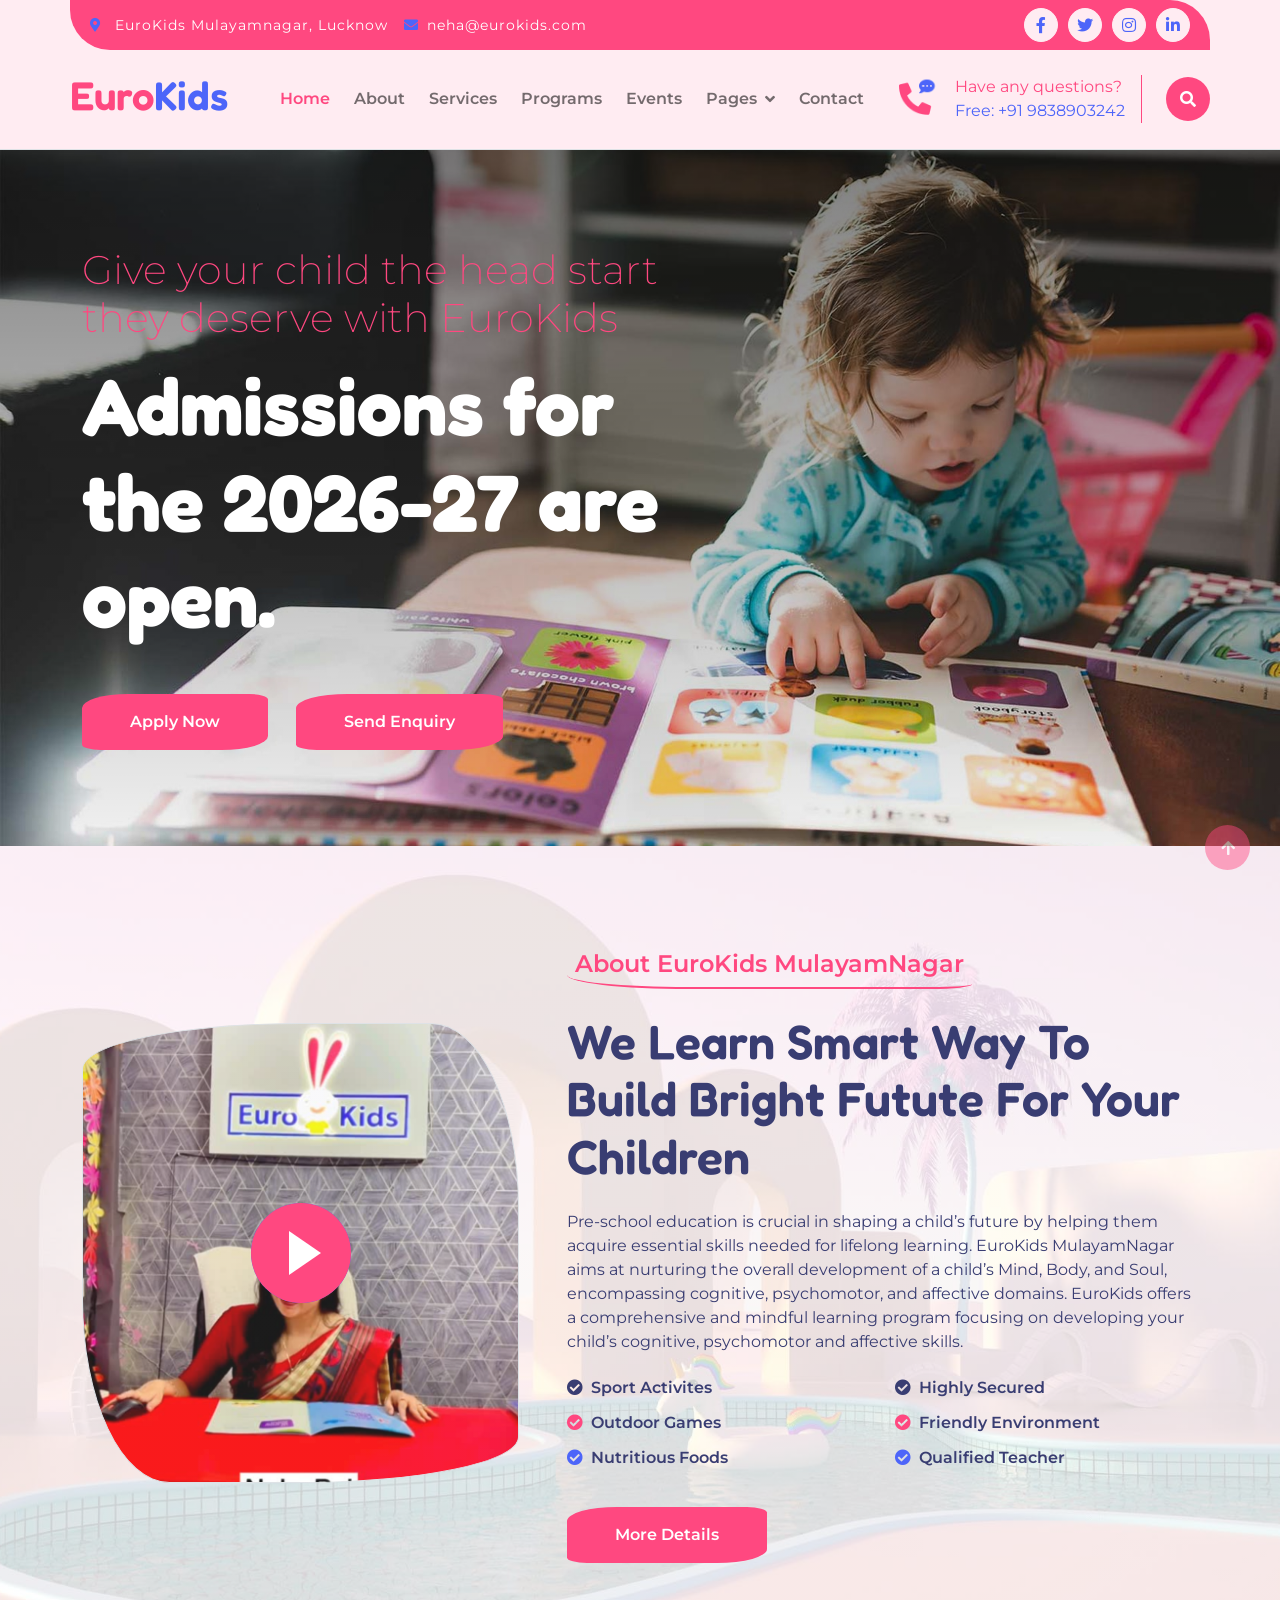
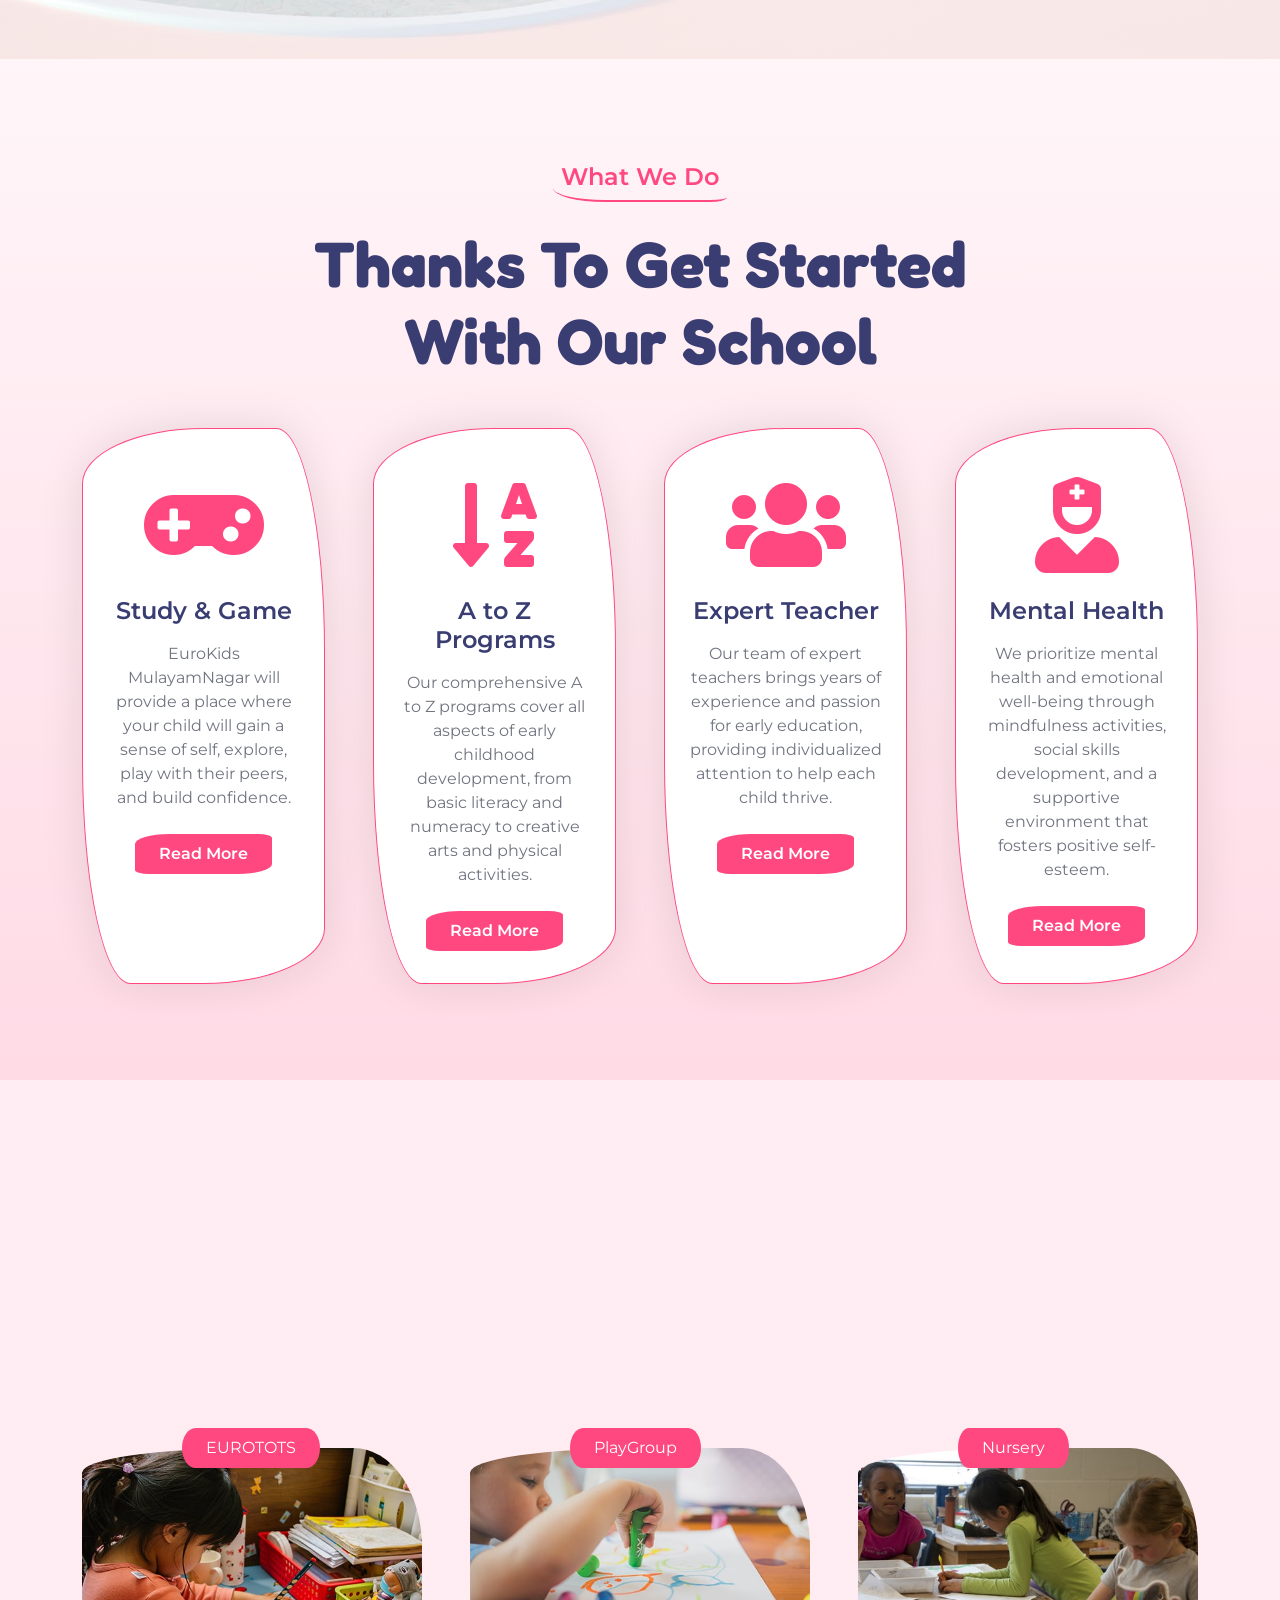
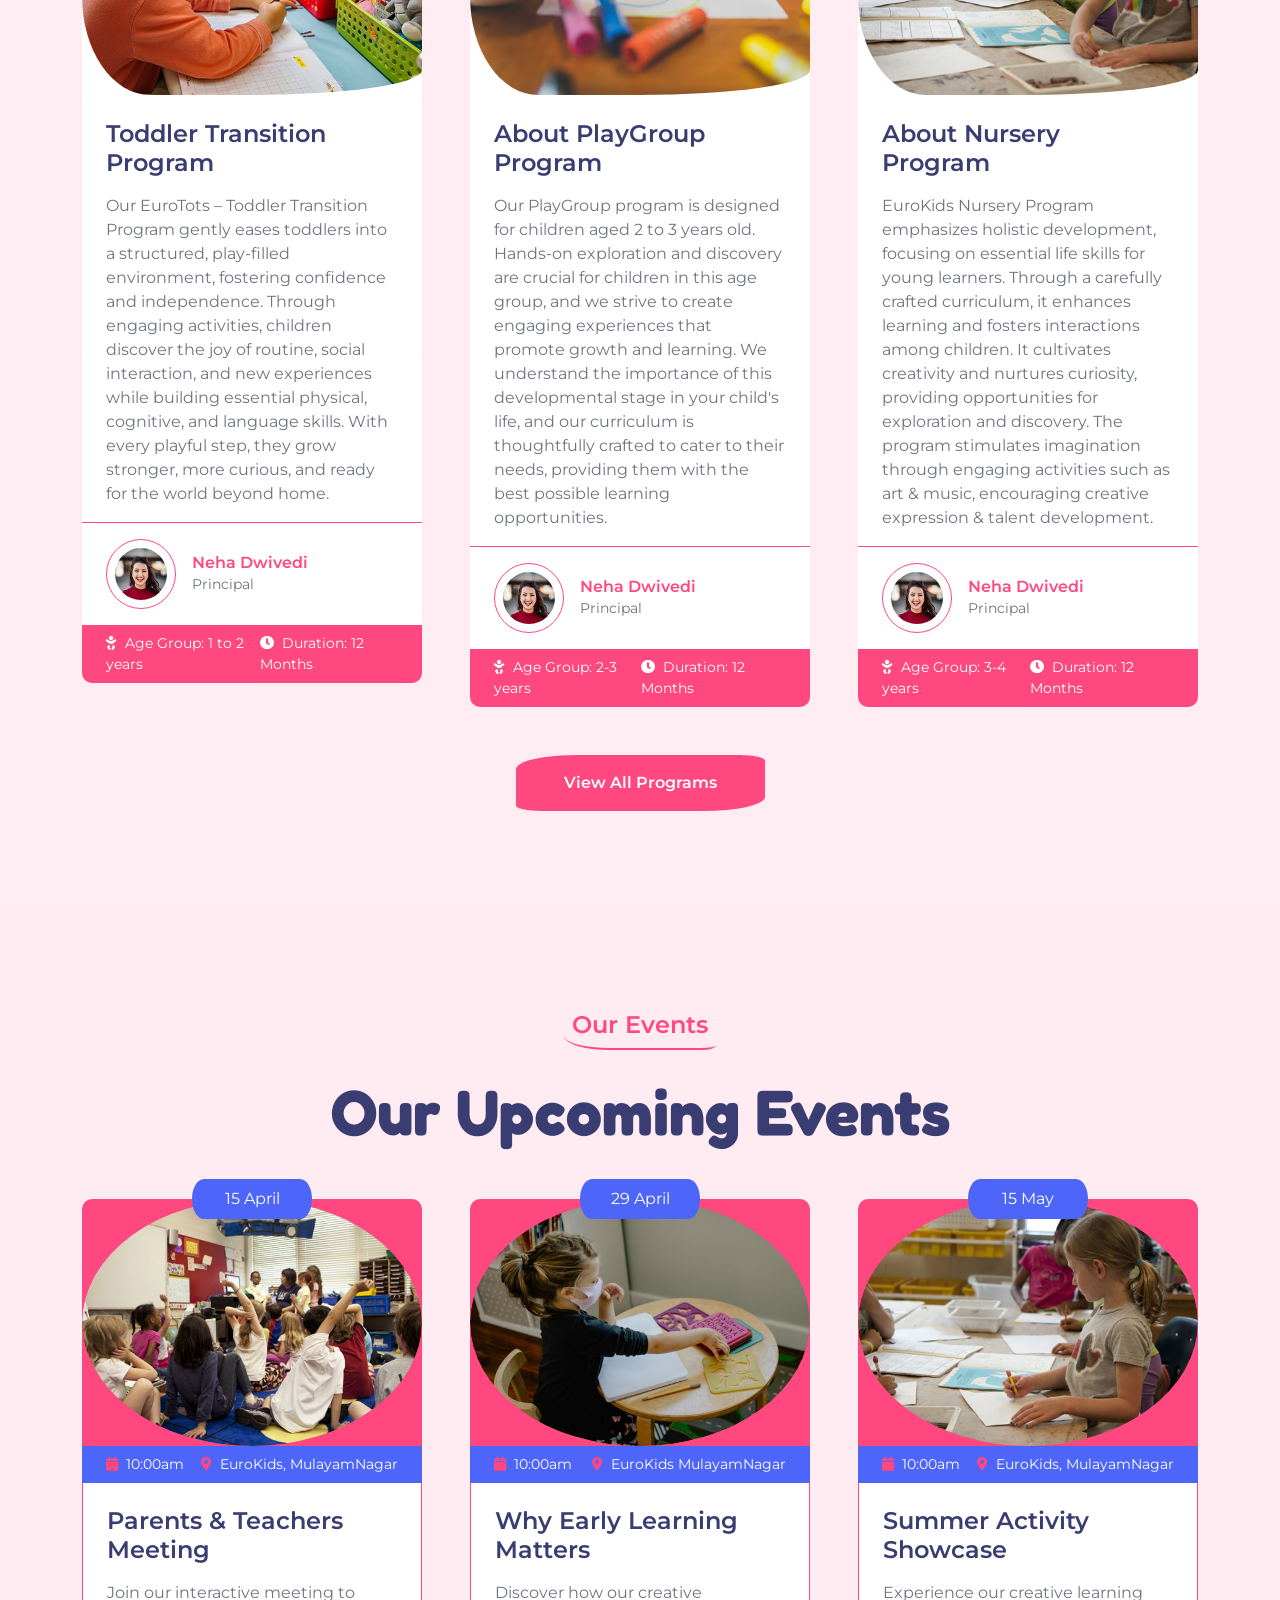
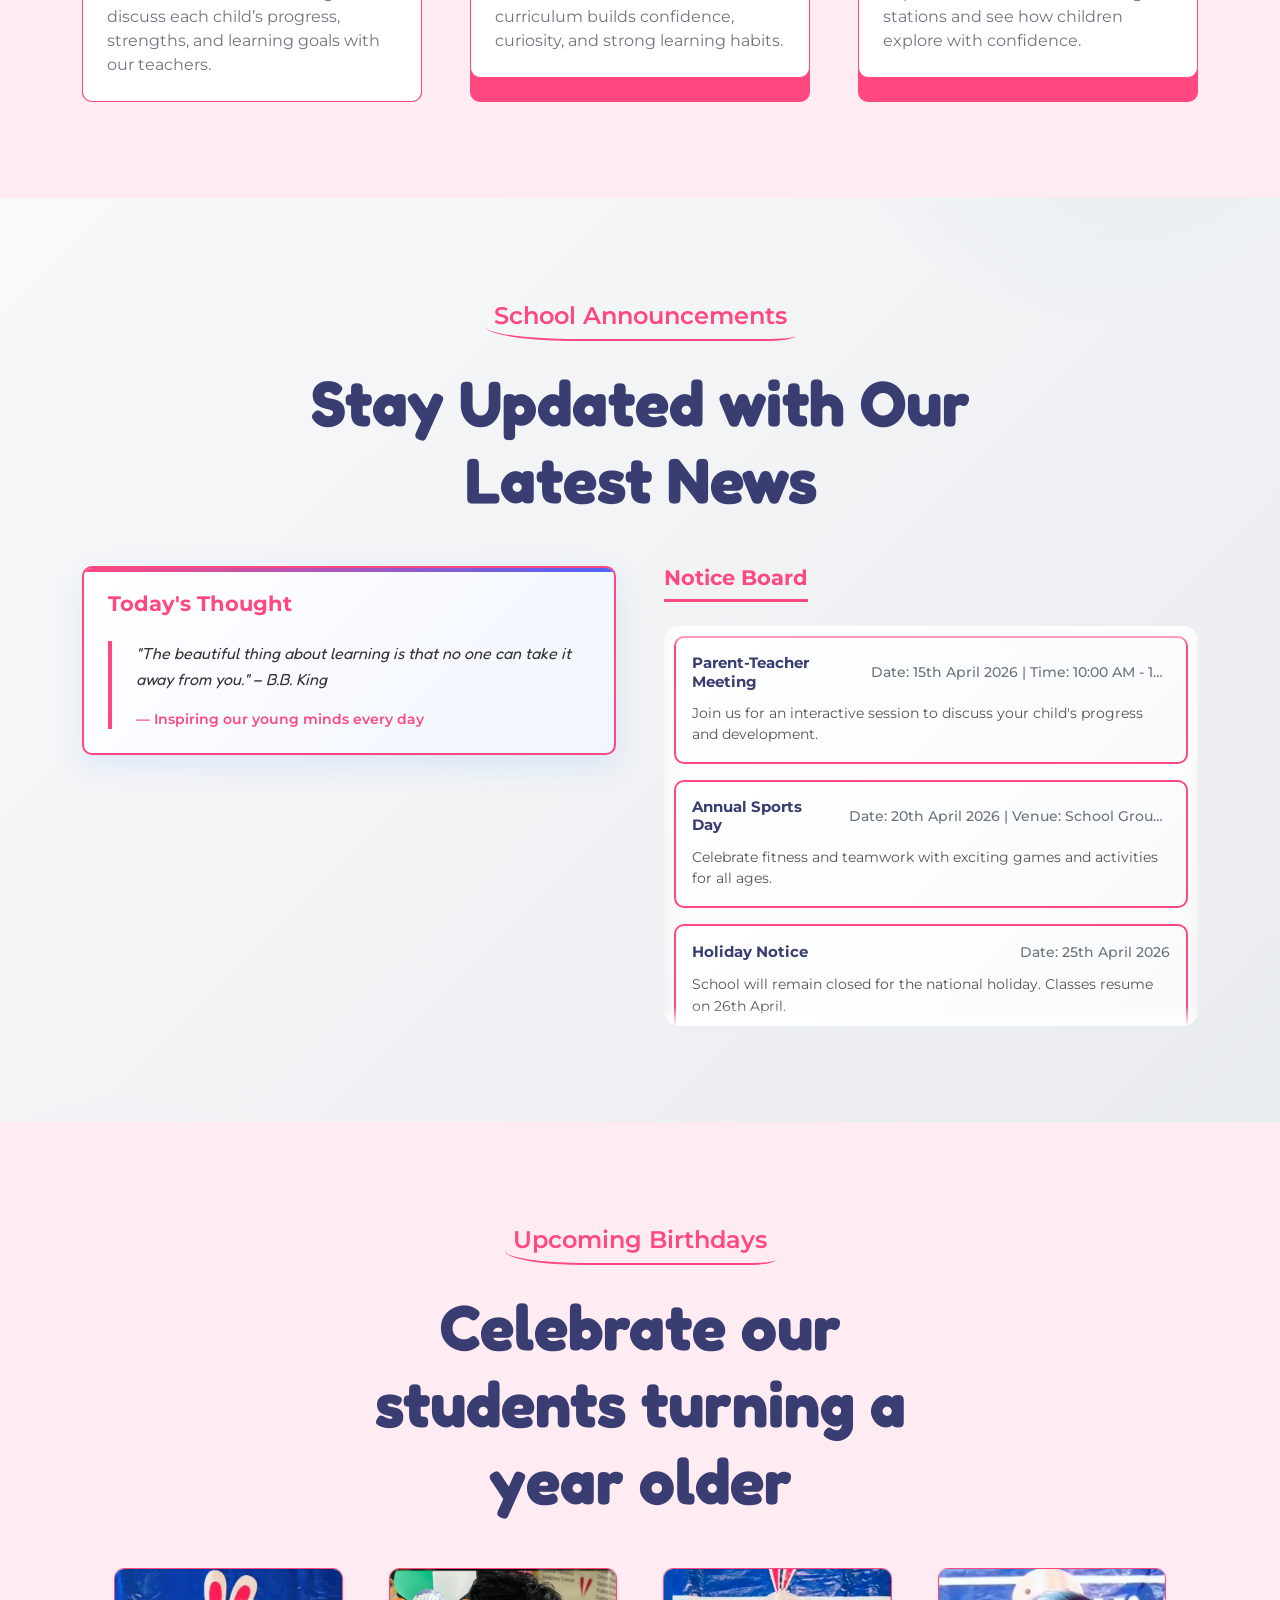
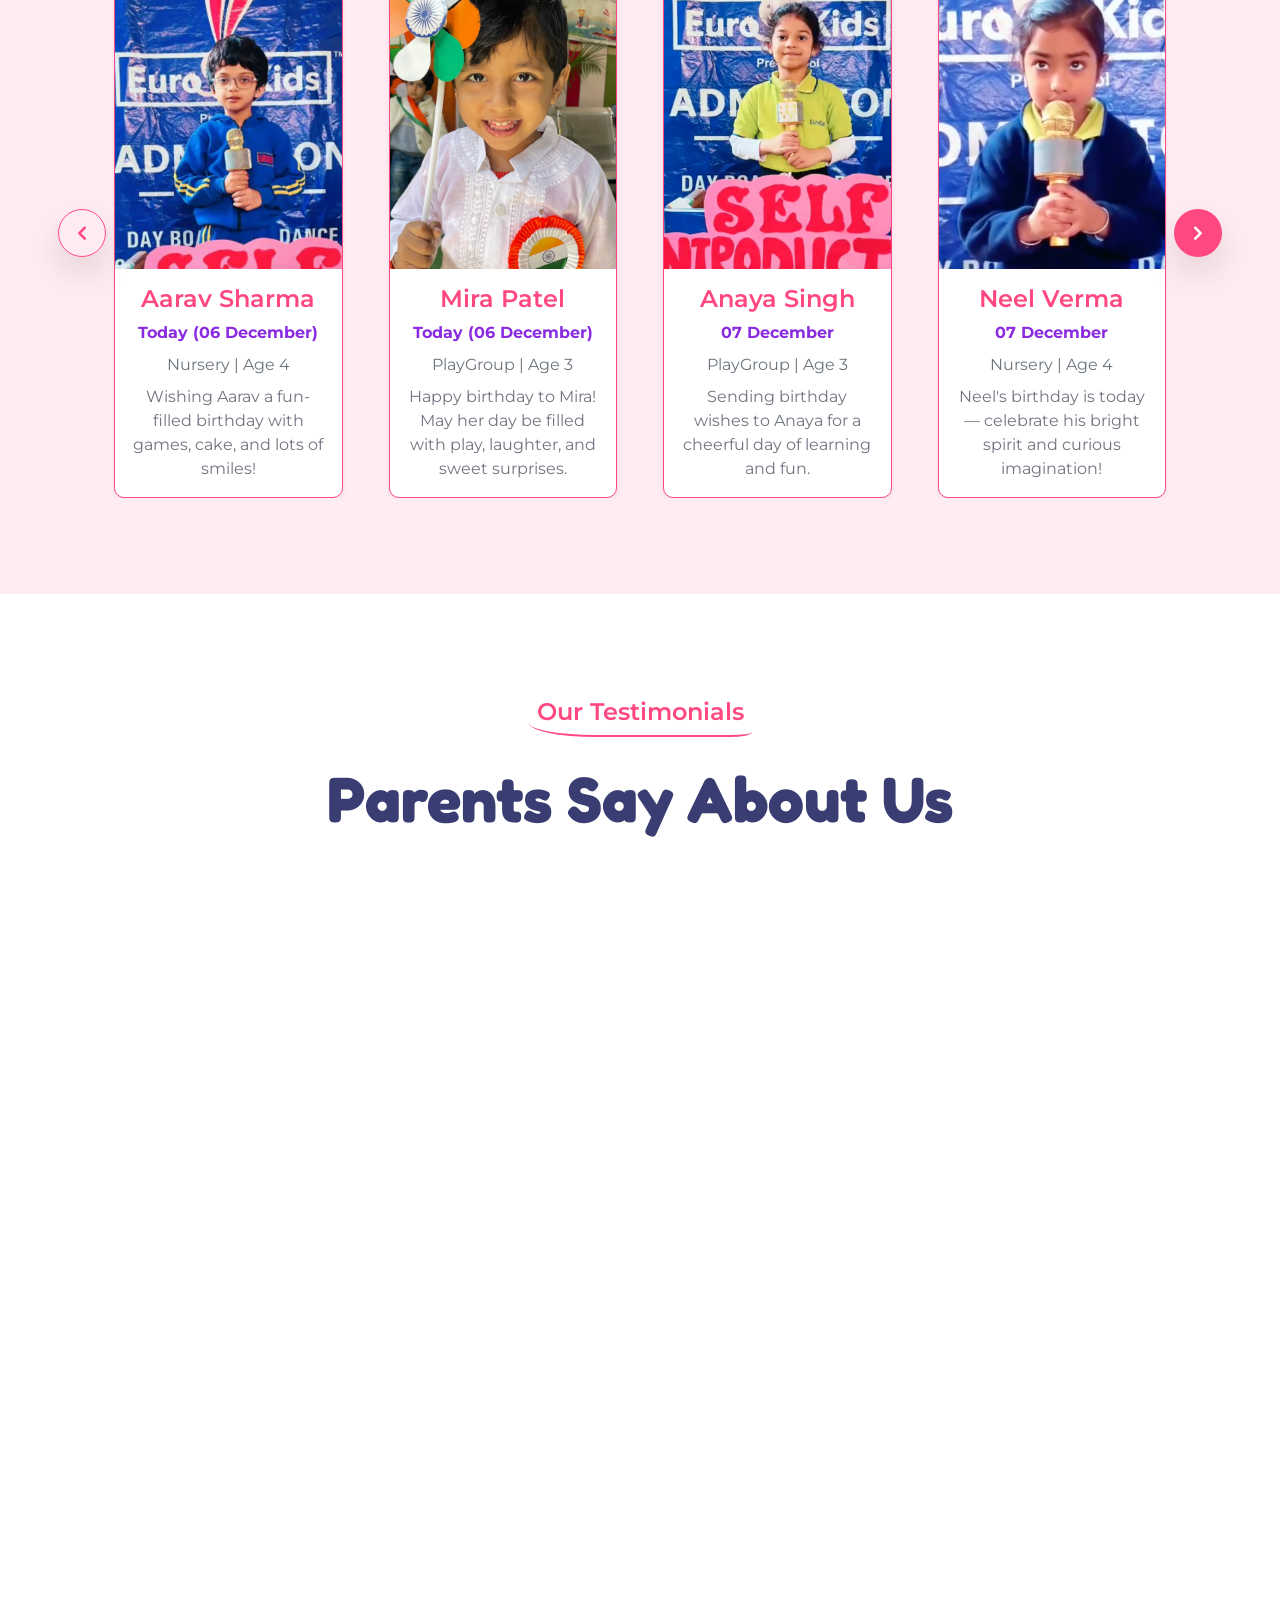
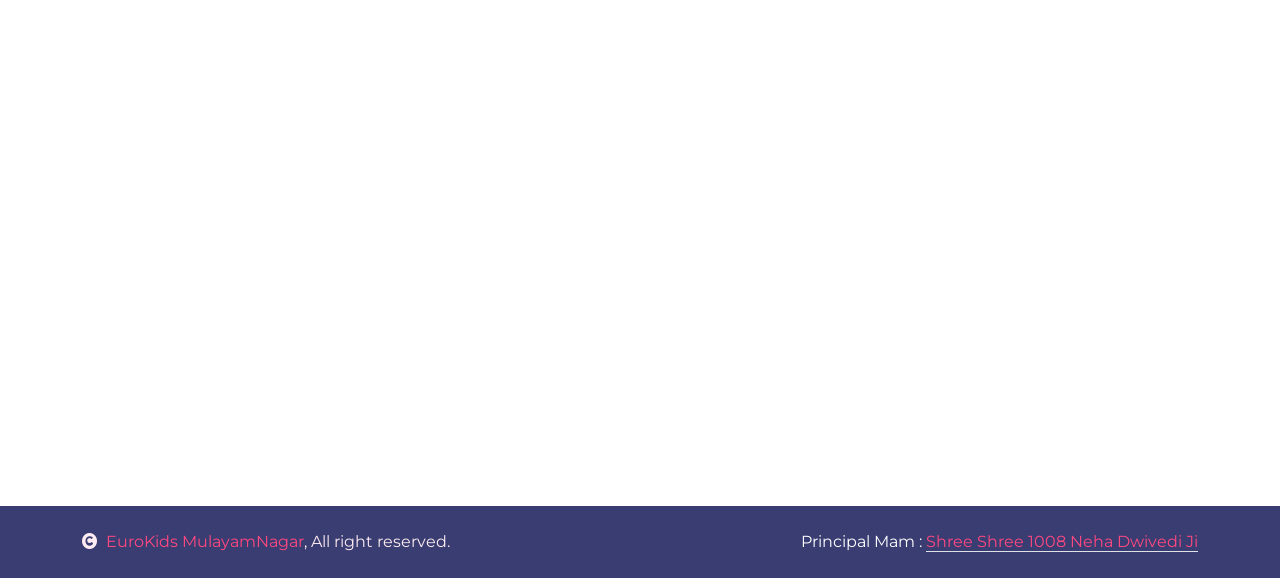
==== index.html @ a0701f16 "Add files via upload" ====
<!DOCTYPE html>
<html lang="en">

    <head>
        <meta charset="utf-8">
        <title>EuroKids -  Mulayamnagar, Lucknow</title>
        <meta content="width=device-width, initial-scale=1.0" name="viewport">
        <meta content="" name="keywords">
        <meta content="" name="description">

        <!-- Google Web Fonts -->
        <link rel="preconnect" href="https://fonts.googleapis.com">
        <link rel="preconnect" href="https://fonts.gstatic.com" crossorigin>
        <link href="https://fonts.googleapis.com/css2?family=Fredoka:wght@600;700&family=Montserrat:wght@200;400;600&display=swap" rel="stylesheet"> 

        <!-- Icon Font Stylesheet -->
        <link rel="stylesheet" href="https://use.fontawesome.com/releases/v5.15.4/css/all.css"/>
        <link href="https://cdn.jsdelivr.net/npm/bootstrap-icons@1.4.1/font/bootstrap-icons.css" rel="stylesheet">

        <!-- Libraries Stylesheet -->
        <link href="lib/animate/animate.min.css" rel="stylesheet">
        <link href="lib/lightbox/css/lightbox.min.css" rel="stylesheet">
        <link href="lib/owlcarousel/assets/owl.carousel.min.css" rel="stylesheet">

        <!-- Customized Bootstrap Stylesheet -->
        <link href="css/bootstrap.min.css" rel="stylesheet">

        <!-- Template Stylesheet -->
        <link href="css/style.css" rel="stylesheet">

        

    </head>

    <body>

        <!-- Spinner Start -->
        <div id="spinner" class="show w-100 vh-100 bg-white position-fixed translate-middle top-50 start-50  d-flex align-items-center justify-content-center">
            <div class="spinner-grow text-primary" role="status"></div>
        </div>
        <!-- Spinner End -->


        <!-- Navbar start -->
        <div class="container-fluid border-bottom bg-light wow fadeIn" data-wow-delay="0.1s">
            <div class="container topbar bg-primary d-none d-lg-block py-2" style="border-radius: 0 40px">
                <div class="d-flex justify-content-between">
                    <div class="top-info ps-2">
                        <small class="me-3"><i class="fas fa-map-marker-alt me-2 text-secondary"></i> <a href="#" class="text-white">EuroKids Mulayamnagar, Lucknow</a></small>
                        <small class="me-3"><i class="fas fa-envelope me-2 text-secondary"></i><a href="#" class="text-white">neha@eurokids.com</a></small>
                    </div>
                    <div class="top-link pe-2">
                        <a href="" class="btn btn-light btn-sm-square rounded-circle"><i class="fab fa-facebook-f text-secondary"></i></a>
                        <a href="" class="btn btn-light btn-sm-square rounded-circle"><i class="fab fa-twitter text-secondary"></i></a>
                        <a href="" class="btn btn-light btn-sm-square rounded-circle"><i class="fab fa-instagram text-secondary"></i></a>
                        <a href="" class="btn btn-light btn-sm-square rounded-circle me-0"><i class="fab fa-linkedin-in text-secondary"></i></a>
                    </div>
                </div>
            </div>
            <div class="container px-0">
                <nav class="navbar navbar-light navbar-expand-xl py-3">
                    <a href="index.html" class="navbar-brand"><h1 class="text-primary display-6">Euro<span class="text-secondary">Kids</span></h1></a>
                    <button class="navbar-toggler py-2 px-3" type="button" data-bs-toggle="collapse" data-bs-target="#navbarCollapse">
                        <span class="fa fa-bars text-primary"></span>
                    </button>
                    <div class="collapse navbar-collapse" id="navbarCollapse">
                        <div class="navbar-nav mx-auto">
                            <a href="index.html" class="nav-item nav-link active">Home</a>
                            <a href="about.html" class="nav-item nav-link">About</a>
                            <a href="service.html" class="nav-item nav-link">Services</a>
                            <a href="program.html" class="nav-item nav-link">Programs</a>
                            <a href="event.html" class="nav-item nav-link">Events</a>
                            <div class="nav-item dropdown">
                                <a href="#" class="nav-link dropdown-toggle" data-bs-toggle="dropdown">Pages</a>
                                <div class="dropdown-menu m-0 bg-secondary rounded-0">
                                    <a href="blog.html" class="dropdown-item">Our Blog</a>
                                    <a href="team.html" class="dropdown-item">Our Team</a>
                                    <a href="testimonial.html" class="dropdown-item">Testimonial</a>
                                    <a href="404.html" class="dropdown-item">404 Page</a>
                                </div>
                            </div>
                            <a href="contact.html" class="nav-item nav-link">Contact</a>
                        </div>
                        <div class="d-flex me-4">
                            <div id="phone-tada" class="d-flex align-items-center justify-content-center">
                                <a href="" class="position-relative wow tada" data-wow-delay=".9s" >
                                    <i class="fa fa-phone-alt text-primary fa-2x me-4"></i>
                                    <div class="position-absolute" style="top: -7px; left: 20px;">
                                        <span><i class="fa fa-comment-dots text-secondary"></i></span>
                                    </div>
                                </a>
                            </div>
                            <div class="d-flex flex-column pe-3 border-end border-primary">
                                <span class="text-primary">Have any questions?</span>
                                <a href="#"><span class="text-secondary">Free: +91 9838903242</span></a>
                            </div>
                        </div>
                        <button class="btn-search btn btn-primary btn-md-square rounded-circle" data-bs-toggle="modal" data-bs-target="#searchModal"><i class="fas fa-search text-white"></i></button>
                    </div>
                </nav>
            </div>
        </div>
        <!-- Navbar End -->


        <!-- Modal Search Start -->
        <div class="modal fade" id="searchModal" tabindex="-1" aria-labelledby="exampleModalLabel" aria-hidden="true">
            <div class="modal-dialog modal-fullscreen">
                <div class="modal-content rounded-0">
                    <div class="modal-header">
                        <h5 class="modal-title" id="exampleModalLabel">Search by keyword</h5>
                        <button type="button" class="btn-close" data-bs-dismiss="modal" aria-label="Close"></button>
                    </div>
                    <div class="modal-body d-flex align-items-center">
                        <div class="input-group w-75 mx-auto d-flex">
                            <input type="search" class="form-control p-3" placeholder="keywords" aria-describedby="search-icon-1">
                            <span id="search-icon-1" class="input-group-text p-3"><i class="fa fa-search"></i></span>
                        </div>
                    </div>
                </div>
            </div>
        </div>
        <!-- Modal Search End -->


        <!-- Hero Start -->
        <div class="container-fluid py-5 hero-header wow fadeIn" data-wow-delay="0.1s">
            <div class="container py-5">
                <div class="row g-5">
                    <div class="col-lg-7 col-md-12">
                        <h1 class="mb-3 text-primary">Give your child the head start they deserve with EuroKids</h1>
                        <h1 class="mb-5 display-1 text-white">Admissions for the 2026-27 are open.</h1>
                        <a href="" class="btn btn-primary px-4 py-3 px-md-5  me-4 btn-border-radius">Apply Now</a>
                        <a href="" class="btn btn-primary px-4 py-3 px-md-5 btn-border-radius">Send Enquiry</a>
                    </div>
                </div>
            </div>
        </div>
        <!-- Hero End -->


        <!-- About Start -->
        <div class="container-fluid py-5 about bg-light">
            <div class="container py-5">
                <div class="row g-5 align-items-center">
                    <div class="col-lg-5 wow fadeIn" data-wow-delay="0.1s">
                        <div class="video border">
                            <button type="button" class="btn btn-play" data-bs-toggle="modal" data-src="https://www.youtube.com/embed/kmlcPOGKODk" data-bs-target="#videoModal">
                                <span></span>
                            </button>
                        </div>
                    </div>
                    <div class="col-lg-7 wow fadeIn" data-wow-delay="0.3s">
                        <h4 class="text-primary mb-4 border-bottom border-primary border-2 d-inline-block p-2 title-border-radius">About EuroKids MulayamNagar</h4>
                        <h1 class="text-dark mb-4 display-5">We Learn Smart Way To Build Bright Futute For Your Children</h1>
                        <p class="text-dark mb-4">Pre-school education is crucial in shaping a child’s future by helping them acquire essential skills needed for lifelong learning. EuroKids MulayamNagar aims at nurturing the overall development of a child’s Mind, Body, and Soul, encompassing cognitive, psychomotor, and affective domains. EuroKids offers a comprehensive and mindful learning program focusing on developing your child’s cognitive, psychomotor and affective skills.
                        </p>
                        <div class="row mb-4">
                            <div class="col-lg-6">
                                <h6 class="mb-3"><i class="fas fa-check-circle me-2"></i>Sport Activites</h6>
                                <h6 class="mb-3"><i class="fas fa-check-circle me-2 text-primary"></i>Outdoor Games</h6>
                                <h6 class="mb-3"><i class="fas fa-check-circle me-2 text-secondary"></i>Nutritious Foods</h6>
                            </div>
                            <div class="col-lg-6">
                                <h6 class="mb-3"><i class="fas fa-check-circle me-2"></i>Highly Secured</h6>
                                <h6 class="mb-3"><i class="fas fa-check-circle me-2 text-primary"></i>Friendly Environment</h6>
                                <h6><i class="fas fa-check-circle me-2 text-secondary"></i>Qualified Teacher</h6>
                            </div>
                        </div>
                        <a href="" class="btn btn-primary px-5 py-3 btn-border-radius">More Details</a>
                    </div>
                </div>
            </div>
        </div>
        <!-- Modal Video -->
        <div class="modal fade" id="videoModal" tabindex="-1" aria-labelledby="exampleModalLabel" aria-hidden="true">
            <div class="modal-dialog">
                <div class="modal-content rounded-0">
                    <div class="modal-header">
                        <h5 class="modal-title" id="exampleModalLabel">EuroKids MulayamNagar</h5>
                        <button type="button" class="btn-close" data-bs-dismiss="modal" aria-label="Close"></button>
                    </div>
                    <div class="modal-body">
                        <!-- 16:9 aspect ratio -->
                        <div class="ratio ratio-16x9">
                            <iframe width="560" height="315" src="https://www.youtube.com/embed/kmlcPOGKODk?si=5q5AmsnF4qPsQ0Sw" title="YouTube video player" frameborder="0" allow="accelerometer; autoplay; clipboard-write; encrypted-media; gyroscope; picture-in-picture; web-share" referrerpolicy="strict-origin-when-cross-origin" allowfullscreen></iframe>
                        </div>
                    </div>
                </div>
            </div>
        </div>
        <!-- About End -->


        <!-- Service Start -->
        <div class="container-fluid service py-5">
            <div class="container py-5">
                <div class="mx-auto text-center wow fadeIn" data-wow-delay="0.1s" style="max-width: 700px;">
                    <h4 class="text-primary mb-4 border-bottom border-primary border-2 d-inline-block p-2 title-border-radius">What We Do</h4>
                    <h1 class="mb-5 display-3">Thanks To Get Started With Our School</h1>
                </div>
                <div class="row g-5">
                    <div class="col-md-6 col-lg-6 col-xl-3 wow fadeIn" data-wow-delay="0.1s">
                        <div class="text-center border-primary border bg-white service-item">
                            <div class="service-content d-flex align-items-center justify-content-center p-4">
                                <div class="service-content-inner">
                                    <div class="p-4"><i class="fas fa-gamepad fa-6x text-primary"></i></div>
                                    <a href="#" class="h4">Study & Game</a>
                                    <p class="my-3">EuroKids MulayamNagar will provide a place where your child will gain a sense of self, explore, play with their peers, and build confidence.</p>
                                    <a href="#" class="btn btn-primary text-white px-4 py-2 my-2 btn-border-radius">Read More</a>
                                </div>
                            </div>
                        </div>
                    </div>
                    <div class="col-md-6 col-lg-6 col-xl-3 wow fadeIn" data-wow-delay="0.3s">
                        <div class="text-center border-primary border bg-white service-item">
                            <div class="service-content d-flex align-items-center justify-content-center p-4">
                                <div class="service-content-inner">
                                    <div class="p-4"><i class="fas fa-sort-alpha-down fa-6x text-primary"></i></div>
                                    <a href="#" class="h4">A to Z Programs</a>
                                    <p class="my-3">Our comprehensive A to Z programs cover all aspects of early childhood development, from basic literacy and numeracy to creative arts and physical activities.</p>
                                    <a href="#" class="btn btn-primary text-white px-4 py-2 my-2 btn-border-radius">Read More</a>
                                </div>
                            </div>
                        </div>
                    </div>
                    <div class="col-md-6 col-lg-6 col-xl-3 wow fadeIn" data-wow-delay="0.5s">
                        <div class="text-center border-primary border bg-white service-item">
                            <div class="service-content d-flex align-items-center justify-content-center p-4">
                                <div class="service-content-inner">
                                    <div class="p-4"><i class="fas fa-users fa-6x text-primary"></i></div>
                                    <a href="#" class="h4">Expert Teacher</a>
                                    <p class="my-3">Our team of expert teachers brings years of experience and passion for early education, providing individualized attention to help each child thrive.</p>
                                    <a href="#" class="btn btn-primary text-white px-4 py-2 my-2 btn-border-radius">Read More</a>
                                </div>
                            </div>
                        </div>
                    </div>
                    <div class="col-md-6 col-lg-6 col-xl-3 wow fadeIn" data-wow-delay="0.7s">
                        <div class="text-center border-primary border bg-white service-item">
                            <div class="service-content d-flex align-items-center justify-content-center p-4">
                                <div class="service-content-inner">
                                    <div class="p-4"><i class="fas fa-user-nurse fa-6x text-primary"></i></div>
                                    <a href="#" class="h4">Mental Health</a>
                                    <p class="my-3">We prioritize mental health and emotional well-being through mindfulness activities, social skills development, and a supportive environment that fosters positive self-esteem.</p>
                                    <a href="#" class="btn btn-primary text-white px-4 py-2 my-2 btn-border-radius">Read More</a>
                                </div>
                            </div>
                        </div>
                    </div>
                </div>
            </div>
        </div>
        <!-- Service End -->


        <!-- Programs Start -->
        <div class="container-fluid program  py-5">
            <div class="container py-5">
                <div class="mx-auto text-center wow fadeIn" data-wow-delay="0.1s" style="max-width: 700px;">
                    <h4 class="text-primary mb-4 border-bottom border-primary border-2 d-inline-block p-2 title-border-radius">Our Programs</h4>
                    <h1 class="mb-5 display-3">We Offer Exclusive Program For Your Kids</h1>
                </div>
                <div class="row g-5 justify-content-center">
                    <div class="col-md-6 col-lg-6 col-xl-4 wow fadeIn" data-wow-delay="0.1s">
                        <div class="program-item rounded">
                            <div class="program-img position-relative">
                                <div class="overflow-hidden img-border-radius">
                                    <img src="img/program-1.jpg" class="img-fluid w-100" alt="Image">
                                </div>
                                <div class="px-4 py-2 bg-primary text-white program-rate">EUROTOTS</div>
                            </div>
                            <div class="program-text bg-white px-4 pb-3">
                                <div class="program-text-inner">
                                    <a href="#" class="h4">Toddler Transition Program</a>
                                    <p class="mt-3 mb-0">Our EuroTots – Toddler Transition Program gently eases toddlers into a structured, play-filled environment, fostering confidence and independence. Through engaging activities, children discover the joy of routine, social interaction, and new experiences while building essential physical, cognitive, and language skills. With every playful step, they grow stronger, more curious, and ready for the world beyond home.</p>
                                </div>
                            </div>
                            <div class="program-teacher d-flex align-items-center border-top border-primary bg-white px-4 py-3">
                                <img src="img/program-teacher.jpg" class="img-fluid rounded-circle p-2 border border-primary bg-white" alt="Image" style="width: 70px; height: 70px;">
                                <div class="ms-3">
                                    <h6 class="mb-0 text-primary">Neha Dwivedi</h6>
                                    <small>Principal</small>
                                </div>
                            </div>
                            <div class="d-flex justify-content-between px-4 py-2 bg-primary rounded-bottom">
                                <small class="text-white"><i class="fas fa-baby me-1"></i> Age Group: 1 to 2 years</small>
                                <small class="text-white"><i class="fas fa-clock me-1"></i> Duration: 12 Months</small>
                                
                                <!-- <small class="text-white"><i class="fas fa-clock me-1"></i> 60 Hours</small> -->
                            </div>
                        </div>
                    </div>
                    <div class="col-md-6 col-lg-6 col-xl-4 wow fadeIn" data-wow-delay="0.3s">
                        <div class="program-item rounded">
                            <div class="program-img position-relative">
                                <div class="overflow-hidden img-border-radius">
                                    <img src="img/program-2.jpg" class="img-fluid w-100" alt="Image">
                                </div>
                                <div class="px-4 py-2 bg-primary text-white program-rate">PlayGroup</div>
                            </div>
                            <div class="program-text bg-white px-4 pb-3">
                                <div class="program-text-inner">
                                    <a href="#" class="h4">About PlayGroup Program</a>
                                    <p class="mt-3 mb-0">Our PlayGroup program is designed for children aged 2 to 3 years old. Hands-on exploration and discovery are crucial for children in this age group, and we strive to create engaging experiences that promote growth and learning. We understand the importance of this developmental stage in your child's life, and our curriculum is thoughtfully crafted to cater to their needs, providing them with the best possible learning opportunities.</p>
                                </div>
                            </div>
                            <div class="program-teacher d-flex align-items-center border-top border-primary bg-white px-4 py-3">
                                <img src="img/program-teacher.jpg" class="img-fluid rounded-circle p-2 border border-primary bg-white" alt="" style="width: 70px; height: 70px;">
                                <div class="ms-3">
                                    <h6 class="mb-0 text-primary">Neha Dwivedi</h6>
                                    <small>Principal</small>
                                </div>
                            </div>
                            <div class="d-flex justify-content-between px-4 py-2 bg-primary rounded-bottom">
                                <small class="text-white"><i class="fas fa-baby me-1"></i> Age Group: 2-3 years</small>
                                <small class="text-white"><i class="fas fa-clock me-1"></i> Duration: 12 Months</small>
                            </div>
                        </div>
                    </div>
                    <div class="col-md-6 col-lg-6 col-xl-4 wow fadeIn" data-wow-delay="0.5s">
                        <div class="program-item rounded">
                            <div class="program-img position-relative">
                                <div class="overflow-hidden img-border-radius">
                                    <img src="img/program-3.jpg" class="img-fluid w-100" alt="Image">
                                </div>
                                <div class="px-4 py-2 bg-primary text-white program-rate">Nursery</div>
                            </div>
                            <div class="program-text bg-white px-4 pb-3">
                                <div class="program-text-inner">
                                    <a href="#" class="h4">About Nursery Program</a>
                                    <p class="mt-3 mb-0">EuroKids Nursery Program emphasizes holistic development, focusing on essential life skills for young learners. Through a carefully crafted curriculum, it enhances learning and fosters interactions among children. It cultivates creativity and nurtures curiosity, providing opportunities for exploration and discovery. The program stimulates imagination through engaging activities such as art & music, encouraging creative expression & talent development.</p></div>
                            </div>
                            <div class="program-teacher d-flex align-items-center border-top border-primary bg-white px-4 py-3">
                                <img src="img/program-teacher.jpg" class="img-fluid rounded-circle p-2 border border-primary bg-white" alt="" style="width: 70px; height: 70px;">
                                <div class="ms-3">
                                    <h6 class="mb-0 text-primary">Neha Dwivedi</h6>
                                    <small>Principal</small>
                                </div>
                            </div>
                            <div class="d-flex justify-content-between px-4 py-2 bg-primary rounded-bottom">
                                <small class="text-white"><i class="fas fa-baby me-1"></i> Age Group: 3-4 years</small>
                                <small class="text-white"><i class="fas fa-clock me-1"></i> Duration: 12 Months</small>
                            </div>
                        </div>
                    </div>
                    <div class="d-inline-block text-center wow fadeIn" data-wow-delay="0.1s">
                        <a href="#" class="btn btn-primary px-5 py-3 text-white btn-border-radius">View All Programs</a>
                    </div>
                </div> 
            </div>
        </div>
        <!-- Program End -->


        <!-- Events Start -->
        <div class="container-fluid events py-5 bg-light">
            <div class="container py-5">
                <div class="mx-auto text-center wow fadeIn" data-wow-delay="0.1s" style="max-width: 700px;">
                    <h4 class="text-primary mb-4 border-bottom border-primary border-2 d-inline-block p-2 title-border-radius">Our Events</h4>
                    <h1 class="mb-5 display-3">Our Upcoming Events</h1>
                </div>
                <div class="row g-5 justify-content-center">
                    <div class="col-md-6 col-lg-6 col-xl-4 wow fadeIn" data-wow-delay="0.1s">
                        <div class="events-item bg-primary rounded">
                            <div class="events-inner position-relative">
                                <div class="events-img overflow-hidden rounded-circle position-relative">
                                    <img src="img/event-1.jpg" class="img-fluid w-100 rounded-circle" alt="Image">
                                    <div class="event-overlay">
                                        <a href="img/event-1.jpg" data-lightbox="event-1"><i class="fas fa-search-plus text-white fa-2x"></i></a>
                                    </div>
                                </div>
                                <div class="px-4 py-2 bg-secondary text-white text-center events-rate">15 April</div>
                                <div class="d-flex justify-content-between px-4 py-2 bg-secondary">
                                    <small class="text-white"><i class="fas fa-calendar me-1 text-primary"></i> 10:00am</small>
                                    <small class="text-white"><i class="fas fa-map-marker-alt me-1 text-primary"></i> EuroKids, MulayamNagar</small>
                                </div>
                            </div>
                            <div class="events-text p-4 border border-primary bg-white border-top-0 rounded-bottom">
                                <a href="#" class="h4">Parents & Teachers Meeting</a>
                                <p class="mb-0 mt-3">Join our interactive meeting to discuss each child’s progress, strengths, and learning goals with our teachers.</p>
                            </div>
                        </div>
                    </div>
                    <div class="col-md-6 col-lg-6 col-xl-4 wow fadeIn" data-wow-delay="0.3s">
                        <div class="events-item bg-primary rounded">
                            <div class="events-inner position-relative">
                                <div class="events-img overflow-hidden rounded-circle position-relative">
                                    <img src="img/event-2.jpg" class="img-fluid w-100 rounded-circle" alt="Image">
                                    <div class="event-overlay">
                                        <a href="img/event-3.jpg" data-lightbox="event-1"><i class="fas fa-search-plus text-white fa-2x"></i></a>
                                    </div>
                                </div>
                                <div class="px-4 py-2 bg-secondary text-white text-center events-rate">29 April</div>
                                <div class="d-flex justify-content-between px-4 py-2 bg-secondary">
                                    <small class="text-white"><i class="fas fa-calendar me-1 text-primary"></i> 10:00am</small>
                                    <small class="text-white"><i class="fas fa-map-marker-alt me-1 text-primary"></i> EuroKids MulayamNagar</small>
                                </div>
                            </div>
                            <div class="events-text p-4 border border-primary bg-white border-top-0 rounded-bottom">
                                <a href="#" class="h4">Why Early Learning Matters</a>
                                <p class="mb-0 mt-3">Discover how our creative curriculum builds confidence, curiosity, and strong learning habits.</p>
                            </div>
                        </div>
                    </div>
                    <div class="col-md-6 col-lg-6 col-xl-4 wow fadeIn" data-wow-delay="0.5s">
                        <div class="events-item bg-primary rounded">
                            <div class="events-inner position-relative">
                                <div class="events-img overflow-hidden rounded-circle position-relative">
                                 <img src="img/blog-2.jpg" class="img-fluid w-100 rounded-circle" alt="Image">
                                    <div class="event-overlay">
                                        <a href="img/blog-2.jpg" data-lightbox="event-1"><i class="fas fa-search-plus text-white fa-2x"></i></a>
                                    </div>
                                </div>
                                <div class="px-4 py-2 bg-secondary text-white text-center events-rate">15 May</div>
                                <div class="d-flex justify-content-between px-4 py-2 bg-secondary">
                                    <small class="text-white"><i class="fas fa-calendar me-1 text-primary"></i> 10:00am</small>
                                    <small class="text-white"><i class="fas fa-map-marker-alt me-1 text-primary"></i> EuroKids, MulayamNagar</small>
                                </div>
                            </div>
                            <div class="events-text p-4 border border-primary bg-white border-top-0 rounded-bottom">
                                <a href="#" class="h4">Summer Activity Showcase</a>
                                <p class="mb-0 mt-3">Experience our creative learning stations and see how children explore with confidence.</p>
                            </div>
                        </div>
                    </div>
                </div>
            </div>
        </div>
        <!-- Events End-->

        <!-- Announcements Start -->
        <div class="container-fluid announcements py-5">
            <div class="container py-5">
                <div class="mx-auto text-center wow fadeIn" data-wow-delay="0.1s" style="max-width: 700px;">
                    <h4 class="text-primary mb-4 border-bottom border-primary border-2 d-inline-block p-2 title-border-radius">School Announcements</h4>
                    <h1 class="mb-5 display-3">Stay Updated with Our Latest News</h1>
                </div>
                <div class="row g-5">
                    <div class="col-lg-6 wow fadeIn" data-wow-delay="0.1s">
                        <div class="announcement-thought bg-light border border-primary rounded p-4">
                            <h4 class="text-primary mb-3">Today's Thought</h4>
                            <blockquote class="blockquote">
                                <p class="mb-3">"The beautiful thing about learning is that no one can take it away from you." – B.B. King</p>
                                <footer class="blockquote-footer">Inspiring our young minds every day</footer>
                            </blockquote>
                        </div>
                    </div>
                    <div class="col-lg-6 wow fadeIn" data-wow-delay="0.3s">
                        <div class="announcement-notices">
                            <h4 class="text-primary mb-4">Notice Board</h4>
                            <div class="scroll-container">
                                <div class="scrolling-content">
                                    <div class="notice-item bg-white border border-primary rounded p-3 mb-3">
                                        <div class="d-flex justify-content-between align-items-center mb-2">
                                            <h5 class="text-dark mb-0">Parent-Teacher Meeting</h5>
                                            <p class="text-muted mb-0">Date: 15th April 2026 | Time: 10:00 AM - 12:00 PM</p>
                                        </div>
                                        <p class="mb-0">Join us for an interactive session to discuss your child's progress and development.</p>
                                    </div>
                                    <div class="notice-item bg-white border border-primary rounded p-3 mb-3">
                                        <div class="d-flex justify-content-between align-items-center mb-2">
                                            <h5 class="text-dark mb-0">Annual Sports Day</h5>
                                            <p class="text-muted mb-0">Date: 20th April 2026 | Venue: School Ground</p>
                                        </div>
                                        <p class="mb-0">Celebrate fitness and teamwork with exciting games and activities for all ages.</p>
                                    </div>
                                    <div class="notice-item bg-white border border-primary rounded p-3 mb-3">
                                        <div class="d-flex justify-content-between align-items-center mb-2">
                                            <h5 class="text-dark mb-0">Holiday Notice</h5>
                                            <p class="text-muted mb-0">Date: 25th April 2026</p>
                                        </div>
                                        <p class="mb-0">School will remain closed for the national holiday. Classes resume on 26th April.</p>
                                    </div>
                                    <div class="notice-item bg-white border border-primary rounded p-3 mb-3">
                                        <div class="d-flex justify-content-between align-items-center mb-2">
                                            <h5 class="text-dark mb-0">Art Exhibition</h5>
                                            <p class="text-muted mb-0">Date: 28th April 2026 | Time: 9:00 AM - 6:00 PM</p>
                                        </div>
                                        <p class="mb-0">Showcase your child's creative masterpieces in our annual art display.</p>
                                    </div>
                                    <div class="notice-item bg-white border border-primary rounded p-3 mb-3">
                                        <div class="d-flex justify-content-between align-items-center mb-2">
                                            <h5 class="text-dark mb-0">Health Checkup Camp</h5>
                                            <p class="text-muted mb-0">Date: 30th April 2026 | Time: 8:00 AM - 12:00 PM</p>
                                        </div>
                                        <p class="mb-0">Free health checkup for all students. Bring your medical records.</p>
                                    </div>
                                    <div class="notice-item bg-white border border-primary rounded p-3 mb-3">
                                        <div class="d-flex justify-content-between align-items-center mb-2">
                                            <h5 class="text-dark mb-0">Summer Vacation Begins</h5>
                                            <p class="text-muted mb-0">Date: 5th May 2026</p>
                                        </div>
                                        <p class="mb-0">Last day of classes before summer break. Report cards will be distributed.</p>
                                    </div>
                                    <div class="notice-item bg-white border border-primary rounded p-3 mb-3">
                                        <div class="d-flex justify-content-between align-items-center mb-2">
                                            <h5 class="text-dark mb-0">New Admission Open</h5>
                                            <p class="text-muted mb-0">Starting: 10th May 2026</p>
                                        </div>
                                        <p class="mb-0">Admissions for the 2026-27 academic year are now open. Limited seats available.</p>
                                    </div>
                                    <div class="notice-item bg-white border border-primary rounded p-3 mb-3">
                                        <div class="d-flex justify-content-between align-items-center mb-2">
                                            <h5 class="text-dark mb-0">Teacher Training Workshop</h5>
                                            <p class="text-muted mb-0">Date: 15th May 2026 | Time: 2:00 PM - 4:00 PM</p>
                                        </div>
                                        <p class="mb-0">Professional development session for our faculty. Parents are welcome to attend.</p>
                                    </div>
                                    <div class="notice-item bg-white border border-primary rounded p-3 mb-3">
                                        <div class="d-flex justify-content-between align-items-center mb-2">
                                            <h5 class="text-dark mb-0">School Picnic</h5>
                                            <p class="text-muted mb-0">Date: 20th May 2026 | Venue: City Park</p>
                                        </div>
                                        <p class="mb-0">Fun-filled day outing for students and families. Permission slips required.</p>
                                    </div>
                                    <div class="notice-item bg-white border border-primary rounded p-3 mb-3">
                                        <div class="d-flex justify-content-between align-items-center mb-2">
                                            <h5 class="text-dark mb-0">Book Fair</h5>
                                            <p class="text-muted mb-0">Date: 25th May 2026 | Time: 10:00 AM - 6:00 PM</p>
                                        </div>
                                        <p class="mb-0">Browse and buy books at discounted prices. Educational resources available.</p>
                                    </div>
                                    <!-- Duplicate for seamless loop -->
                                    <div class="notice-item bg-white border border-primary rounded p-3 mb-3">
                                        <div class="d-flex justify-content-between align-items-center mb-2">
                                            <h5 class="text-dark mb-0">Parent-Teacher Meeting</h5>
                                            <p class="text-muted mb-0">Date: 15th April 2026 | Time: 10:00 AM - 12:00 PM</p>
                                        </div>
                                        <p class="mb-0">Join us for an interactive session to discuss your child's progress and development.</p>
                                    </div>
                                    <div class="notice-item bg-white border border-primary rounded p-3 mb-3">
                                        <div class="d-flex justify-content-between align-items-center mb-2">
                                            <h5 class="text-dark mb-0">Annual Sports Day</h5>
                                            <p class="text-muted mb-0">Date: 20th April 2026 | Venue: School Ground</p>
                                        </div>
                                        <p class="mb-0">Celebrate fitness and teamwork with exciting games and activities for all ages.</p>
                                    </div>
                                    <div class="notice-item bg-white border border-primary rounded p-3 mb-3">
                                        <div class="d-flex justify-content-between align-items-center mb-2">
                                            <h5 class="text-dark mb-0">Holiday Notice</h5>
                                            <p class="text-muted mb-0">Date: 25th April 2026</p>
                                        </div>
                                        <p class="mb-0">School will remain closed for the national holiday. Classes resume on 26th April.</p>
                                    </div>
                                    <div class="notice-item bg-white border border-primary rounded p-3 mb-3">
                                        <div class="d-flex justify-content-between align-items-center mb-2">
                                            <h5 class="text-dark mb-0">Art Exhibition</h5>
                                            <p class="text-muted mb-0">Date: 28th April 2026 | Time: 9:00 AM - 6:00 PM</p>
                                        </div>
                                        <p class="mb-0">Showcase your child's creative masterpieces in our annual art display.</p>
                                    </div>
                                    <div class="notice-item bg-white border border-primary rounded p-3 mb-3">
                                        <div class="d-flex justify-content-between align-items-center mb-2">
                                            <h5 class="text-dark mb-0">Health Checkup Camp</h5>
                                            <p class="text-muted mb-0">Date: 30th April 2026 | Time: 8:00 AM - 12:00 PM</p>
                                        </div>
                                        <p class="mb-0">Free health checkup for all students. Bring your medical records.</p>
                                    </div>
                                    <div class="notice-item bg-white border border-primary rounded p-3 mb-3">
                                        <div class="d-flex justify-content-between align-items-center mb-2">
                                            <h5 class="text-dark mb-0">Summer Vacation Begins</h5>
                                            <p class="text-muted mb-0">Date: 5th May 2026</p>
                                        </div>
                                        <p class="mb-0">Last day of classes before summer break. Report cards will be distributed.</p>
                                    </div>
                                    <div class="notice-item bg-white border border-primary rounded p-3 mb-3">
                                        <div class="d-flex justify-content-between align-items-center mb-2">
                                            <h5 class="text-dark mb-0">New Admission Open</h5>
                                            <p class="text-muted mb-0">Starting: 10th May 2026</p>
                                        </div>
                                        <p class="mb-0">Admissions for the 2026-27 academic year are now open. Limited seats available.</p>
                                    </div>
                                    <div class="notice-item bg-white border border-primary rounded p-3 mb-3">
                                        <div class="d-flex justify-content-between align-items-center mb-2">
                                            <h5 class="text-dark mb-0">Teacher Training Workshop</h5>
                                            <p class="text-muted mb-0">Date: 15th May 2026 | Time: 2:00 PM - 4:00 PM</p>
                                        </div>
                                        <p class="mb-0">Professional development session for our faculty. Parents are welcome to attend.</p>
                                    </div>
                                    <div class="notice-item bg-white border border-primary rounded p-3 mb-3">
                                        <div class="d-flex justify-content-between align-items-center mb-2">
                                            <h5 class="text-dark mb-0">School Picnic</h5>
                                            <p class="text-muted mb-0">Date: 20th May 2026 | Venue: City Park</p>
                                        </div>
                                        <p class="mb-0">Fun-filled day outing for students and families. Permission slips required.</p>
                                    </div>
                                    <div class="notice-item bg-white border border-primary rounded p-3 mb-3">
                                        <div class="d-flex justify-content-between align-items-center mb-2">
                                            <h5 class="text-dark mb-0">Book Fair</h5>
                                            <p class="text-muted mb-0">Date: 25th May 2026 | Time: 10:00 AM - 6:00 PM</p>
                                        </div>
                                        <p class="mb-0">Browse and buy books at discounted prices. Educational resources available.</p>
                                    </div>
                                </div>
                            </div>
                        </div>
                    </div>
                </div>
            </div>
        </div>
        <!-- Announcements End -->

        <!-- Birthday Start -->
        <div class="container-fluid birthday py-5 bg-light">
            <div class="container py-5">
                <div class="mx-auto text-center wow fadeIn" data-wow-delay="0.1s" style="max-width: 600px;">
                    <h4 class="text-primary mb-4 border-bottom border-primary border-2 d-inline-block p-2 title-border-radius">Upcoming Birthdays</h4>
                    <h1 class="mb-5 display-3">Celebrate our students turning a year older</h1>
                </div>
                <div class="birthday-carousel-wrapper position-relative wow fadeIn" data-wow-delay="0.2s">
                    <button type="button" class="btn btn-outline-primary birthday-prev" aria-label="Previous birthday">
                        <i class="fas fa-chevron-left"></i>
                    </button>
                    <div class="owl-carousel birthday-carousel">
                        <div class="item px-2">
                        <div class="card border-primary h-100 shadow-sm">
                            <img src="img/bday.jpg" class="card-img-top" style="height: 300px; object-fit: cover;" alt="Aarav Sharma Birthday">
                            <div class="card-body text-center">
                                <h4 class="text-primary">Aarav Sharma</h4>
                                <p class="mb-2" style="color: blueviolet; font-weight: bold;">Today (<span class="current-date"></span>)</p>
                                <p class="text-muted mb-2">Nursery | Age 4</p>
                                <p class="card-text">Wishing Aarav a fun-filled birthday with games, cake, and lots of smiles!</p>
                            </div>
                        </div>
                    </div>
                    <div class="item px-2">
                        <div class="card border-primary h-100 shadow-sm">
                            <img src="img/4.jpg" class="card-img-top" style="height: 300px; object-fit: cover;" alt="Mira Patel Birthday">
                            <div class="card-body text-center">
                                <h4 class="text-primary">Mira Patel</h4>
                                <p class="mb-2" style="color: blueviolet; font-weight: bold;">Today (<span class="current-date"></span>)</p>
                                <p class="text-muted mb-2">PlayGroup | Age 3</p>
                                <p class="card-text">Happy birthday to Mira! May her day be filled with play, laughter, and sweet surprises.</p>
                            </div>
                        </div>
                    </div>

                        <div class="item px-2"> 
                        <div class="card border-primary h-100 shadow-sm">
                            <img src="img/2.jpg" class="card-img-top" style="height: 300px; object-fit: cover;" alt="Anaya Singh Birthday">
                            <div class="card-body text-center">
                                <h4 class="text-primary">Anaya Singh</h4>
                                <p class="mb-2" style="color: blueviolet; font-weight: bold;"><span class="tomorrow-date"></span></p>
                               <p class="text-muted mb-2">PlayGroup | Age 3</p>
                                <p class="card-text">Sending birthday wishes to Anaya for a cheerful day of learning and fun.</p>
                            </div>
                        </div>
                    </div>


                    <div class="item px-2">
                        <div class="card border-primary h-100 shadow-sm">
                            <img src="img/3.jpg" class="card-img-top" style="height: 300px; object-fit: cover;" alt="Neel Verma Birthday">
                            <div class="card-body text-center">
                                <h4 class="text-primary">Neel Verma</h4>
                                 <p class="mb-2" style="color: blueviolet; font-weight: bold;"><span class="tomorrow-date"></span></p>
                                <p class="text-muted mb-2">Nursery | Age 4</p>
                                <p class="card-text">Neel's birthday is today — celebrate his bright spirit and curious imagination!</p>
                            </div>
                        </div>
                    </div>


                

        
                    <div class="item px-2">
                        <div class="card border-primary h-100 shadow-sm">
                            <img src="img/1.jpg" class="card-img-top" style="height: 300px; object-fit: cover;" alt="Neel Verma Birthday">
                            <div class="card-body text-center">
                                <h4 class="text-primary">Neel Verma</h4>
                                 <p class="mb-2" style="color: blueviolet; font-weight: bold;"><span class="tomorrow-date"></span></p>
                                <p class="text-muted mb-2">Nursery | Age 4</p>
                                <p class="card-text">Neel's birthday is today — celebrate his bright spirit and curious imagination!</p>
                            </div>
                        </div>
                    </div>


                    <div class="item px-2">
                        <div class="card border-primary h-100 shadow-sm">
                            <img src="img/bday.jpg" class="card-img-top" style="height: 300px; object-fit: cover;" alt="Anaya Singh Birthday">
                            <div class="card-body text-center">
                                <h4 class="text-primary">Anaya Singh</h4>
                                 <p class="mb-2" style="color: blueviolet; font-weight: bold;"><span class="tomorrow-date"></span></p>
                                <p class="text-muted mb-2">PlayGroup | Age 3</p>
                                <p class="card-text">Sending birthday wishes to Anaya for a cheerful day of learning and fun.</p>
                            </div>
                        </div>
                    </div>

                                
                    </div>
                    <button type="button" class="btn btn-primary birthday-next" aria-label="Next birthday">
                        <i class="fas fa-chevron-right"></i>
                    </button>
                </div>
            </div>
        </div>
        <!-- Birthday End-->


        <!-- Testimonial Start -->
        <div class="container-fluid testimonial py-5">
            <div class="container py-5">
                <div class="mx-auto text-center wow fadeIn" data-wow-delay="0.1s" style="max-width: 700px;">
                    <h4 class="text-primary mb-4 border-bottom border-primary border-2 d-inline-block p-2 title-border-radius">Our Testimonials</h4>
                    <h1 class="mb-5 display-3">Parents Say About Us</h1>
                </div>
                <div class="owl-carousel testimonial-carousel wow fadeIn" data-wow-delay="0.3s">
                    <div class="testimonial-item img-border-radius bg-light border border-primary p-4">
                        <div class="p-4 position-relative">
                            <i class="fa fa-quote-right fa-2x text-primary position-absolute" style="top: 15px; right: 15px;"></i>
                            <div class="d-flex align-items-center">
                                <!-- <div class="border border-primary bg-white rounded-circle">
                                    <img src="img/testimonial-2.jpg" class="rounded-circle p-2" style="width: 80px; height: 80px; border-style: dotted; border-color: var(--bs-primary);" alt="">
                                </div> -->
                                <div class="ms-4">
                                    <h4 class="text-dark">Mrityunjaya Tripathi</h4>
                                    <p class="m-0 pb-3">Entrepreneur</p>
                                    <div class="d-flex pe-5">
                                        <i class="fas fa-star text-primary"></i>
                                        <i class="fas fa-star text-primary"></i>
                                        <i class="fas fa-star text-primary"></i>
                                        <i class="fas fa-star text-primary"></i>
                                        <i class="fas fa-star text-primary"></i>
                                    </div>
                                </div>
                            </div>
                            <div class="border-top border-primary mt-4 pt-3">
                                <p class="mb-0">“EuroKids MulayamNagar has made my daughter look forward to school every morning. The teachers are caring, and the creative learning activities have helped her blossom with confidence.”</p>
                            </div>
                        </div>
                    </div>
                    <div class="testimonial-item img-border-radius bg-light border border-primary p-4">
                        <div class="p-4 position-relative">
                            <i class="fa fa-quote-right fa-2x text-primary position-absolute" style="top: 15px; right: 15px;"></i>
                            <div class="d-flex align-items-center">
                                <div class="border border-primary bg-white rounded-circle">
                                    <img src="img/testimonial-2.jpg" class="rounded-circle p-2" style="width: 80px; height: 80px; border-style: dotted; border-color: var(--bs-primary);" alt="">
                                </div>
                                <div class="ms-4">
                                    <h4 class="text-dark">Pooja Dwivedi</h4>
                                    <p class="m-0 pb-3">IT Professional</p>
                                    <div class="d-flex pe-5">
                                        <i class="fas fa-star text-primary"></i>
                                        <i class="fas fa-star text-primary"></i>
                                        <i class="fas fa-star text-primary"></i>
                                        <i class="fas fa-star text-primary"></i>
                                        <i class="fas fa-star text-primary"></i>
                                    </div>
                                </div>
                            </div>
                            <div class="border-top border-primary mt-4 pt-3">
                                <p class="mb-0">“After joining EuroKids, my son’s communication skills have improved tremendously. The safe environment and regular parent updates make this school a wonderful choice for young children.”</p>
                            </div>
                        </div>
                    </div>
                    <div class="testimonial-item img-border-radius bg-light border border-primary p-4">
                        <div class="p-4 position-relative">
                            <i class="fa fa-quote-right fa-2x text-primary position-absolute" style="top: 15px; right: 15px;"></i>
                            <div class="d-flex align-items-center">
                                <!-- <div class="border border-primary bg-white rounded-circle">
                                    <img src="img/testimonial-2.jpg" class="rounded-circle p-2" style="width: 80px; height: 80px; border-style: dotted; border-color: var(--bs-primary);" alt="">
                                </div> -->
                                <div class="ms-4">
                                    <h4 class="text-dark">Bhaskar Mishra</h4>
                                    <p class="m-0 pb-3">Entrepreneur</p>
                                    <div class="d-flex pe-5">
                                        <i class="fas fa-star text-primary"></i>
                                        <i class="fas fa-star text-primary"></i>
                                        <i class="fas fa-star text-primary"></i>
                                        <i class="fas fa-star text-primary"></i>
                                        <i class="fas fa-star text-primary"></i>
                                    </div>
                                </div>
                            </div>
                            <div class="border-top border-primary mt-4 pt-3">
                                <p class="mb-0">“The holistic curriculum and dedicated staff have given my child a great foundation. We love the balance of fun activities, story time, and early learning support.”</p>
                            </div>
                        </div>
                    </div>
                </div>
            </div>
        </div>
        <!-- Testimonial End -->


        <!-- Footer Start -->
        <div class="container-fluid footer py-5 wow fadeIn" data-wow-delay="0.1s">
            <div class="container py-5">
                <div class="row g-5">
                    <div class="col-md-6 col-lg-4 col-xl-3">
                        <div class="footer-item">
                            <h2 class="fw-bold mb-3"><span class="text-primary mb-0">Euro</span><span class="text-secondary">Kids</span></h2>
                            <p class="mb-4">A safe space to learn, play and grow.🌥️🌈🦄<br>
                                                Little learners, big dreams✏️📝.</p>
                            <div class="border border-primary p-3 rounded bg-light">
                                <h5 class="mb-3">Newsletter</h5>
                                <div class="position-relative mx-auto border border-primary rounded" style="max-width: 400px;">
                                    <input class="form-control border-0 w-100 py-3 ps-4 pe-5" type="text" placeholder="Your email">
                                    <button type="button" class="btn btn-primary py-2 position-absolute top-0 end-0 mt-2 me-2 text-white">SignUp</button>
                                </div>
                            </div>
                        </div>
                    </div>
                    <div class="col-md-6 col-lg-4 col-xl-3">
                        <div class="footer-item">
                            <div class="d-flex flex-column p-4 ps-5 text-dark border border-primary" 
                            style="border-radius: 50% 20% / 10% 40%;">
                                <p>Monday: 8am to 5pm</p>
                                <p>Tuesday: 8am to 5pm</p>
                                <p>Wednes: 8am to 5pm</p>
                                <p>Thursday: 8am to 5pm</p>
                                <p>Friday: 8am to 5pm</p>
                                <p>Saturday: 8am to 5pm</p>
                                <p class="mb-0">Sunday: Closed</p>
                            </div>
                        </div>
                    </div>
                    <div class="col-md-6 col-lg-4 col-xl-3">
                        <div class="footer-item">
                            <h4 class="text-primary mb-4 border-bottom border-primary border-2 d-inline-block p-2 title-border-radius">LOCATION</h4>
                            <div class="d-flex flex-column align-items-start">
                                <a href="" class="text-body mb-4"><i class="fa fa-map-marker-alt text-primary me-2"></i> 1A, Jyoti Vihar,Faizabad road, Mulayam Nagar, Lucknow</a>
                                <a href="" class="text-start rounded-0 text-body mb-4"><i class="fa fa-phone-alt text-primary me-2"></i> (+91) 9838903242</a>
                                <a href="" class="text-start rounded-0 text-body mb-4"><i class="fas fa-envelope text-primary me-2"></i> neha@eurokids.com</a>
                                <a href="" class="text-start rounded-0 text-body mb-4"><i class="fa fa-globe text-primary me-2"></i>www.eurokids-mulayamnagar.com</a>
                                <div class="footer-icon d-flex">
                                    <a class="btn btn-primary btn-sm-square me-3 rounded-circle text-white" href=""><i class="fab fa-facebook-f"></i></a>
                                    <a class="btn btn-primary btn-sm-square me-3 rounded-circle text-white" href=""><i class="fab fa-twitter"></i></a>
                                    <a href="#" class="btn btn-primary btn-sm-square me-3 rounded-circle text-white"><i class="fab fa-instagram"></i></a>
                                    <a href="#" class="btn btn-primary btn-sm-square rounded-circle text-white"><i class="fab fa-linkedin-in"></i></a>
                                </div>
                            </div>
                        </div>
                    </div>


                    <div class="col-md-6 col-lg-4 col-xl-3">
                        <div class="footer-item">
                            <h4 class="text-primary mb-4 border-bottom border-primary border-2 d-inline-block p-2 title-border-radius">OUR GALLARY</h4>
                            <div class="row g-3">
                                <div class="col-4">
                                    <div class="footer-galary-img rounded-circle border border-primary">
                                        <img src="img/galary-1.jpg" class="img-fluid rounded-circle p-2" alt="">
                                    </div>
                               </div>
                               <div class="col-4">
                                    <div class="footer-galary-img rounded-circle border border-primary">
                                        <img src="img/galary-2.jpg" class="img-fluid rounded-circle p-2" alt="">
                                    </div>
                               </div>
                                <div class="col-4">
                                    <div class="footer-galary-img rounded-circle border border-primary">
                                        <img src="img/galary-3.jpg" class="img-fluid rounded-circle p-2" alt="">
                                    </div>
                               </div>
                                <div class="col-4">
                                    <div class="footer-galary-img rounded-circle border border-primary">
                                        <img src="img/galary-4.jpg" class="img-fluid rounded-circle p-2" alt="">
                                    </div>
                               </div>
                                <div class="col-4">
                                    <div class="footer-galary-img rounded-circle border border-primary">
                                        <img src="img/galary-5.jpg" class="img-fluid rounded-circle p-2" alt="">
                                    </div>
                               </div>
                                <div class="col-4">
                                    <div class="footer-galary-img rounded-circle border border-primary">
                                        <img src="img/galary-6.jpg" class="img-fluid rounded-circle p-2" alt="">
                                    </div>
                               </div>
                            </div>
                            <br>

                             <div class="d-inline-block text-center wow fadeIn" data-wow-delay="0.1s">
                        <a target="_blank" href="https://nbss.co.in/gallery/" class="btn btn-primary px-5 py-3 text-white btn-border-radius">View All Photo Albums</a>
                    </div>

                        </div>
                    </div>
                </div>
            </div>
        </div>
        <!-- Footer End -->


        <!-- Copyright Start -->
        <div class="container-fluid copyright bg-dark py-4">
            <div class="container">
                <div class="row">
                    <div class="col-md-6 text-center text-md-start mb-3 mb-md-0">
                        <span class="text-light"><a href="#"><i class="fas fa-copyright text-light me-2"></i>EuroKids MulayamNagar</a>, All right reserved.</span>
                    </div>
                    <div class="col-md-6 my-auto text-center text-md-end text-white">
                        <!--/*** This template is free as long as you keep the below author’s credit link/attribution link/backlink. ***/-->
                        <!--/*** If you'd like to use the template without the below author’s credit link/attribution link/backlink, ***/-->
                        <!--/*** you can purchase the Credit Removal License from "https://htmlcodex.com/credit-removal". ***/-->
                        Principal Mam : <a class="border-bottom" href="https://www.instagram.com/eurokids.mulayamnagar.lucknow/">Shree Shree 1008 Neha Dwivedi Ji </a> 
                </div>
            </div>
        </div>
        <!-- Copyright End -->


        <!-- Back to Top -->
        <a href="#" class="btn btn-primary border-3 border-primary rounded-circle back-to-top"><i class="fa fa-arrow-up"></i></a>   

        
    <!-- JavaScript Libraries -->
    <script src="https://ajax.googleapis.com/ajax/libs/jquery/3.6.4/jquery.min.js"></script>
    <script src="https://cdn.jsdelivr.net/npm/bootstrap@5.0.0/dist/js/bootstrap.bundle.min.js"></script>
    <script src="lib/wow/wow.min.js"></script>
    <script src="lib/easing/easing.min.js"></script>
    <script src="lib/waypoints/waypoints.min.js"></script>
    <script src="lib/lightbox/js/lightbox.min.js"></script>
    <script src="lib/owlcarousel/owl.carousel.min.js"></script>

    <!-- Template Javascript -->
    <script src="js/main.js"></script>


    <script>
const options = { day: '2-digit', month: 'long' };
const now = new Date();
const today = now.toLocaleDateString('en-GB', options);
const tomorrowDate = new Date(now);

tomorrowDate.setDate(now.getDate() + 1);
const tomorrow = tomorrowDate.toLocaleDateString('en-GB', options);

document.querySelectorAll('.current-date').forEach(function(el) {
  el.textContent = today;
});

document.querySelectorAll('.tomorrow-date').forEach(function(el) {
  el.textContent = tomorrow;
});
</script>
    </body>

</html>
---- css/style.css ----
/*** Spinner Start ***/
#spinner {
    opacity: 0;
    visibility: hidden;
    transition: opacity .8s ease-out, visibility 0s linear .5s;
    z-index: 99999;
 }

 #spinner.show {
     transition: opacity .8s ease-out, visibility 0s linear .0s;
     visibility: visible;
     opacity: 1;
 }
/*** Spinner End ***/


/*** Common CSS Start ***/
.back-to-top {
    position: fixed;
    right: 30px;
    bottom: 30px;
    display: flex;
    width: 45px;
    height: 45px;
    align-items: center;
    justify-content: center;
    transition: 0.5s;
    z-index: 99;
}

h1,
h2,
h3,
.h1,
.h2,
.h3 {
    font-weight: 200;
    font-family: 'Montserrat', sans-serif;
}

h4,
h5,
h6,
.h4,
.h5,
.h6 {
    font-weight: 600;
    font-family: 'Montserrat', sans-serif;
}

.display-1,
.display-2,
.display-3,
.display-4,
.display-5,
.display-6 {
    font-weight: 700;
    font-family: 'Fredoka', sans-serif;
}

.display-4,
.display-5,
.display-6 {
    font-weight: 600;
}

.wow,
.animated {
    animation-duration: 2s !important;
}
/*** Common CSS End ***/


/*** Button Start ***/
.btn {
    font-weight: 600;
    transition: .5s;
}

.btn-square {
    width: 32px;
    height: 32px;
}

.btn-sm-square {
    width: 34px;
    height: 34px;
}

.btn-md-square {
    width: 44px;
    height: 44px;
}

.btn-lg-square {
    width: 56px;
    height: 56px;
}

.btn-square,
.btn-sm-square,
.btn-md-square,
.btn-lg-square {
    padding: 0;
    display: flex;
    align-items: center;
    justify-content: center;
    font-weight: normal;
}

.btn.btn-primary {
    border: 0;
    color: var(--bs-white);
}

.btn.btn-primary:hover {
    background: var(--bs-secondary);
    color: var(--bs-primary);
}

.btn-border-radius {
    border-radius: 25% 10%;
}

.img-border-radius {
    border-radius: 50% 20% / 10% 40%;
}

.title-border-radius {
    border-radius: 10% 30%;
}
/*** Button End ***/


/*** Topbar Start ***/
.topbar .top-info {
    font-size: medium;
    font-weight: 400;
    font-family: 'Montserrat', sans-serif;
    letter-spacing: 1px;
    display: flex;
    align-items: center;
}

.topbar .top-link {
    display: flex;
    align-items: center;
    justify-content: center;
}

.topbar .top-link a {
    margin-right: 10px;
}

.topbar .top-link a:hover {
    background: var(--bs-secondary) !important;
}

.topbar .top-link a:hover i {
    color: var(--bs-primary) !important;
}
/*** Topbar End ***/


/*** Navbar Start ***/
.navbar {
    border-bottom: 1px solid rgba(255, 255, 255, .1);
}

.navbar .navbar-nav .nav-link {
    padding: 10px 12px;
    font-size: 16px;
    font-weight: 600;
    transition: .5s;
}

.navbar .navbar-nav .nav-link:hover,
.navbar .navbar-nav .nav-link.active,
.fixed-top.bg-white .navbar .navbar-nav .nav-link:hover,
.fixed-top.bg-white .navbar .navbar-nav .nav-link.active {
    color: var(--bs-primary);
}

.navbar .dropdown-toggle::after {
    border: none;
    content: "\f107";
    font-family: "Font Awesome 5 Free";
    font-weight: 700;
    vertical-align: middle;
    margin-left: 8px;
}

@media (min-width: 1200px) {
    .navbar .nav-item .dropdown-menu {
        display: block;
        visibility: hidden;
        top: 100%;
        font-weight: 400;
        font-family: 'Fredoka', sans-serif;
        transform: rotateX(-75deg);
        transform-origin: 0% 0%;
        border: 0;
        transition: .5s;
        opacity: 0;
    }
}

.dropdown .dropdown-menu a:hover {
    background: var(--bs-secondary);
    color: var(--bs-primary);
}

.navbar .nav-item:hover .dropdown-menu {
    transform: rotateX(0deg);
    visibility: visible;
    background: var(--bs-light) !important;
    border-radius: 10px !important;
    transition: .5s;
    opacity: 1;
}

#searchModal .modal-content {
    background: rgba(255, 255, 255, .8);
}

.mobile-side-nav {
    width: 315px;
    background: #fff;
    color: #212529;
    box-shadow: 10px 0 40px rgba(31, 64, 128, 0.12);
}

.mobile-side-nav .offcanvas-header {
    padding: 1.5rem 1.5rem 1.25rem;
    background: linear-gradient(135deg, #0d6efd 0%, #198754 100%);
    border-bottom: none;
    border-radius: 0 0 0 20px;
}

.mobile-side-nav .navbar-brand h5 {
    font-family: 'Fredoka', sans-serif;
    color: #fff;
    letter-spacing: 0.02em;
}

.mobile-side-nav .offcanvas-header small {
    display: block;
    color: rgba(255, 255, 255, 0.85);
    margin-top: 0.25rem;
}

.mobile-side-nav .navbar-nav {
    margin-top: 1rem;
}

.mobile-side-nav .navbar-nav .nav-link {
    color: #212529;
    padding: 0.95rem 1.25rem;
    margin-bottom: 0.6rem;
    font-size: 1rem;
    font-weight: 600;
    border-radius: 18px;
    background: #f8f9fa;
    transition: all 0.35s ease;
}

.mobile-side-nav .navbar-nav .nav-link:hover,
.mobile-side-nav .navbar-nav .nav-link:focus {
    color: #fff;
    background: linear-gradient(135deg, #0d6efd 0%, #198754 100%);
    transform: translateX(2px);
}

.mobile-side-nav .navbar-nav .nav-link.active {
    color: #fff;
    background: linear-gradient(135deg, #0d6efd 0%, #198754 100%);
}

.mobile-side-nav .dropdown-menu {
    background: #e9ecef;
    border: none;
    border-radius: 16px;
    box-shadow: 0 10px 30px rgba(13, 110, 253, 0.08);
    margin-top: 0.5rem;
}

.mobile-side-nav .dropdown-menu .dropdown-item {
    color: #212529;
    padding: 0.9rem 1.2rem;
}

.mobile-side-nav .dropdown-menu .dropdown-item:hover {
    background: #0d6efd;
    color: #fff;
}

.mobile-side-nav .btn-close {
    filter: invert(1);
}

.mobile-side-nav .offcanvas-body {
    padding: 1.5rem;
}

.mobile-side-nav .offcanvas-body .mt-4 {
    margin-top: 2rem !important;
    padding-top: 1rem;
    border-top: 1px solid rgba(13, 110, 253, 0.12);
}

.mobile-side-nav .offcanvas-body p {
    color: #6c757d;
    line-height: 1.6;
}

#searchModal .modal-content {
    background: rgba(255, 255, 255, .8);
}
/*** Navbar End ***/


/*** Hero Header ***/
.hero-header,
.page-header {
    background: linear-gradient(rgba(0, 0, 0, 0.5), rgba(0, 0, 0, 0.05)), url(../img/hero-img.jpg);
    background-position: center center;
    background-repeat: no-repeat;
    background-size: cover;
}
/*** Hero Header ***/


/*** About Start ***/
.video {
    position: relative;
    height: 100%;
    min-height: 460px;
    background: linear-gradient(rgba(255, 255, 255, 0.1), rgba(255, 255, 255, 0.1)), url(../img/about.jpg);
    background-position: center center;
    background-repeat: no-repeat;
    background-size: cover;
    border-radius: 10px;
}

.video .btn-play {
    position: absolute;
    z-index: 3;
    top: 50%;
    left: 50%;
    transform: translateX(-50%) translateY(-50%);
    box-sizing: content-box;
    display: block;
    width: 32px;
    height: 44px;
    border-radius: 50%;
    border: none;
    outline: none;
    padding: 18px 20px 18px 28px;
}

.video .btn-play:before {
    content: "";
    position: absolute;
    z-index: 0;
    left: 50%;
    top: 50%;
    transform: translateX(-50%) translateY(-50%);
    display: block;
    width: 100px;
    height: 100px;
    background: var(--bs-secondary);
    border-radius: 50%;
    animation: pulse-border 1500ms ease-out infinite;
}

.video .btn-play:after {
    content: "";
    position: absolute;
    z-index: 1;
    left: 50%;
    top: 50%;
    transform: translateX(-50%) translateY(-50%);
    display: block;
    width: 100px;
    height: 100px;
    background: var(--bs-primary);
    border-radius: 50%;
    transition: all 200ms;
}

.video .btn-play img {
    position: relative;
    z-index: 3;
    max-width: 100%;
    width: auto;
    height: auto;
}

.video .btn-play span {
    display: block;
    position: relative;
    z-index: 3;
    width: 0;
    height: 0;
    border-left: 32px solid var(--bs-white);
    border-top: 22px solid transparent;
    border-bottom: 22px solid transparent;
}

@keyframes pulse-border {
    0% {
        transform: translateX(-50%) translateY(-50%) translateZ(0) scale(1);
        opacity: 1;
    }

    100% {
        transform: translateX(-50%) translateY(-50%) translateZ(0) scale(1.5);
        opacity: 0;
    }
}

#videoModal {
    z-index: 99999;
}

#videoModal .modal-dialog {
    position: relative;
    max-width: 800px;
    margin: 60px auto 0 auto;
}

#videoModal .modal-body {
    position: relative;
    padding: 0px;
}

#videoModal .close {
    position: absolute;
    width: 30px;
    height: 30px;
    right: 0px;
    top: -30px;
    z-index: 999;
    font-size: 30px;
    font-weight: normal;
    color: #FFFFFF;
    background: #000000;
    opacity: 1;
}

.video.border {
    border-radius: 50% 20% / 10% 40%;
}

.about {
    background: linear-gradient(rgba(255, 255, 255, 0.8), rgba(255, 255, 255, 0.8)), url(../img/background.jpg);
    background-position: center center;
    background-repeat: no-repeat;
    background-size: cover;
}
/*** About End ***/


/*** service Start ***/
.service {
    background: linear-gradient(rgba(255, 72, 128, 0.05), rgba(255, 72, 128, 0.2));
}

.service .service-item {
    box-shadow: 0 0 45px rgba(0, 0, 0, .1);
    width: 100%;
    height: 100%;
    border-radius: 50% 20% / 10% 40%;
    transition: 0.5s;
    position: relative;
}

.service-content::after {
    position: absolute;
    content: "";
    width: 0;
    height: 100%;
    top: 0;
    left: 0;
    right: auto;
    background: transparent;
    border-radius: 50% 20% / 10% 40%;
    transition: .5s;
}

.service-item:hover {
    border: 1px solid var(--bs-secondary) !important;
}

.service-item:hover .service-content::after {
    background: var(--bs-secondary);
    width: 100%;
    opacity: 1;
    z-index: 1;
}

.service-item .service-content .service-content-inner {
    position: relative;
    z-index: 2;
}

.service-item .service-content-inner i,
.service-item .service-content-inner p,
.service-item .service-content-inner a.h4 {
    transition: 0.5s;
}

.service-item:hover .service-content-inner i,
.service-item:hover .service-content-inner p {
    color: var(--bs-white) !important;
}
.service-item:hover .service-content-inner a.h4 {
    color: var(--bs-primary);
}

.service-item:hover .service-content-inner a.btn-primary {
    background: var(--bs-white) !important;
    color: var(--bs-primary) !important;
}

.service-item .service-content-inner a.btn-primary:hover {
    background: var(--bs-primary) !important;
    color: var(--bs-white) !important;
}
/*** Service End ***/


/*** Programs Start ***/
.program {
    background: linear-gradient(rgba(255, 72, 128, 0.1), rgba(255, 72, 128, 0.1));
}

.program .program-item .program-img .program-rate {
    position: absolute;
    /* width: 100px;  */
    top: -20px; 
    left: 44%; 
    margin-left: -50px; 
    border-radius: 10% / 50%;
}

.program .program-item .program-text {
    padding-top: 150px; 
    margin-top: -125px;
}

.program .program-item .program-img img,
.program .program-item .program-teacher img,
.program .program-item:hover .program-text-inner a.h4 {
    transition: 0.5s;
}

.program .program-item:hover .program-img img,
.program .program-item:hover .program-teacher img {
    transform: scale(1.2);
}

.program .program-item:hover .program-text-inner a.h4 {
    color: var(--bs-primary) !important;
}
/*** Programs End ***/


/*** Events Start ***/
.events .events-item {
    width: 100%;
    height: 100%;
    border-radius: 30%;
    position: relative;
}

.events .events-item .events-inner .events-rate {
    position: absolute;
    width: 120px; 
    top: -20px; 
    left: 50%; 
    margin-left: -60px; 
    border-radius: 10% / 50%;
}

.events .events-item .events-inner .events-img .event-overlay {
    position: absolute;
    top: 50%; 
    left: 50%;
    transform: translate(-50%, -50%);
    transition: 0.5s;
    z-index: 1;
    opacity: 0;
}

.events .events-item .events-inner .events-img:hover .event-overlay {
    opacity: 1;
}

.events .events-item .events-img::after {
    position: absolute;
    content: "";
    width: 100%;
    height: 0;
    top: 0;
    left: 0;
    bottom: auto;
    background: rgba(77, 101, 249, .7);
    border-radius: 10px;
    transition: 0.5s;
}

.events .events-item:hover .events-img::after {
    height: 100%;
    opacity: 1;
}

.events .events-item .events-text a.h4,
.events .events-item .events-img img {
    transition: 0.5s;
}

.events .events-item:hover .events-text a.h4 {
    color: var(--bs-primary) !important;
}

.events .events-item:hover .events-img img {
    transform: scale(1.3);
}
/*** Events End ***/


/*** Blog Start ***/
.blog .blog-item .blog-img::after {
    position: absolute;
    content: "";
    width: 100%;
    height: 0;
    top: 0;
    left: 0;
    bottom: auto;
    background: rgba(77, 101, 249, .7);
    border-radius: 10px 10px 0 0;
    transition: 0.5s;
}

.blog .blog-item:hover .blog-img::after {
    height: 100%;
    opacity: 1;
}

.blog .blog-item .blog-date-comments {
    padding-top: 150px !important; 
    margin-top: -125px;
}

.blog .blog-item .blog-img img,
.blog .blog-item .blog-content img,
.blog .blog-item .blog-text-inner a.h4 {
    transition: 0.5s;
}

.blog .blog-item:hover .blog-img img {
    transform: scale(1.3);
}

.blog .blog-item:hover .blog-content img {
    transform: scale(1.3);
}

.blog .blog-item:hover .blog-text-inner a.h4 {
    color: var(--bs-primary);
}
/*** Blog End ***/



/*** Team Start ***/
.team .team-item {
    position: relative;
    width: 100%;
    height: 100%;
}

.team .team-item .team-icon {
    position: absolute;
    bottom: 120px;
    left: 50%;
    transform: translateX(-50%);
}

.team .team-item .team-icon a.share-link {
    opacity: 0;
    transition: 0.5s;
}

.team .team-item:hover .team-icon a.share-link {
    opacity: 1;
}

.team .team-item .team-content,
.team .team-item .team-content h4,
.team .team-item .team-content p {
    transition: 0.5s;
}

.team .team-item:hover .team-content {
    background: var(--bs-primary) !important;
    border-radius: 0 0 10px 10px;
}

.team .team-item:hover .team-content h4 {
    color: var(--bs-white) !important;
}

.team .team-item:hover .team-content p {
    color: var(--bs-dark) !important;
}
/*** Team end ***/


/*** testimonial Start ***/
.testimonial .testimonial-carousel {
    position: relative;
    
}

.testimonial .testimonial-carousel .owl-dots {
    margin-top: 30px;
    display: flex;
    align-items: center;
    justify-content: center;
}

.testimonial .testimonial-carousel .owl-dot {
    position: relative;
    display: inline-block;
    margin: 0 5px;
    width: 15px;
    height: 15px;
    background: var(--bs-primary);
    border-radius: 10px;
    transition: 0.5s;
}

.testimonial .testimonial-carousel .owl-dot.active {
    width: 30px;
    background: var(--bs-secondary);
}
/*** testimonial End ***/
.birthday .birthday-carousel-wrapper {
    position: relative;
}

.birthday .birthday-carousel {
    padding: 0 1.5rem;
}

.birthday .birthday-prev,
.birthday .birthday-next {
    position: absolute;
    top: 50%;
    width: 48px;
    height: 48px;
    border-radius: 50%;
    display: inline-flex;
    align-items: center;
    justify-content: center;
    box-shadow: 0 16px 35px rgba(0, 0, 0, 0.12);
    z-index: 10;
    transition: transform 0.2s ease, background-color 0.2s ease;
}

.birthday .birthday-prev {
    left: 0;
    transform: translateX(-50%) translateY(-50%);
}

.birthday .birthday-next {
    right: 0;
    transform: translateX(50%) translateY(-50%);
}

.birthday .birthday-prev:hover {
    transform: translateX(-50%) translateY(-50%) scale(1.05);
}

.birthday .birthday-next:hover {
    transform: translateX(50%) translateY(-50%) scale(1.05);
}

.birthday .birthday-next {
    color: #fff;
}

.birthday .birthday-prev {
    color: var(--bs-primary);
}

@media (max-width: 767.98px) {
    .birthday .birthday-prev,
    .birthday .birthday-next {
        top: 50%;
        width: 42px;
        height: 42px;
    }
}

/*** Footer Start ***/
.footer {
    background: linear-gradient(rgba(255, 255, 255, .8), rgba(255, 255, 255, 1)), url(../img/background.jpg);
    background-position: top center;
    background-repeat: no-repeat;
    background-size: cover;
}

.footer .footer-galary-img img {
    width: 100%;
    border-style: dotted; 
    border-color: var(--bs-primary);
    transition: 0.5s;
}

.footer .footer-galary-img img:hover {
    transform: scale(1.2);
}

.footer-item a.text-body:hover {
    color: var(--bs-secondary) !important;
}
/*** Footer End ***/

/*** Announcements Start ***/
.announcements {
    background: linear-gradient(135deg, #f8f9fa 0%, #e9ecef 100%);
    position: relative;
    overflow: hidden;
}

.announcements::before {
    content: '';
    position: absolute;
    top: -50%;
    right: -10%;
    width: 600px;
    height: 600px;
    background: radial-gradient(circle, rgba(0, 123, 255, 0.05) 0%, transparent 70%);
    border-radius: 50%;
    pointer-events: none;
}

.announcements::after {
    content: '';
    position: absolute;
    bottom: -50%;
    left: -10%;
    width: 500px;
    height: 500px;
    background: radial-gradient(circle, rgba(0, 123, 255, 0.04) 0%, transparent 70%);
    border-radius: 50%;
    pointer-events: none;
}

.announcement-thought {
    background: linear-gradient(135deg, #ffffff 0%, #f0f5ff 100%);
    border: 2px solid var(--bs-primary) !important;
    box-shadow: 0 10px 30px rgba(0, 123, 255, 0.1);
    transition: all 0.3s ease;
    position: relative;
    overflow: hidden;
}

.announcement-thought::before {
    content: '';
    position: absolute;
    top: 0;
    left: 0;
    right: 0;
    height: 4px;
    background: linear-gradient(90deg, var(--bs-primary), var(--bs-secondary));
}

.announcement-thought:hover {
    box-shadow: 0 15px 40px rgba(0, 123, 255, 0.15);
    transform: translateY(-5px);
}

.announcement-thought h4 {
    font-size: 1.3rem;
    font-weight: 700;
    margin-bottom: 1.5rem;
    position: relative;
    padding-bottom: 0.5rem;
}

.announcement-thought .blockquote {
    border-left: 4px solid var(--bs-primary);
    padding-left: 1.5rem;
    margin-bottom: 0;
}

.announcement-thought .blockquote p {
    font-style: italic;
    font-size: 1rem;
    line-height: 1.6;
    color: #333;
    font-family: 'Fredoka', sans-serif;
}

.announcement-thought .blockquote-footer {
    color: var(--bs-primary);
    font-weight: 600;
    font-size: 0.85rem;
    margin-top: 1rem;
}

.announcement-notices {
    position: relative;
    z-index: 1;
}

.announcement-notices h4 {
    font-size: 1.3rem;
    font-weight: 700;
    margin-bottom: 1.5rem;
    color: var(--bs-primary);
    padding-bottom: 0.5rem;
    border-bottom: 3px solid var(--bs-primary);
    display: inline-block;
}

.scroll-container {
    height: 400px;
    overflow: hidden;
    position: relative;
    background: linear-gradient(180deg, #ffffff 0%, #f8f9fa 100%);
    border-radius: 15px;
    box-shadow: inset 0 5px 15px rgba(0, 0, 0, 0.05);
}

.scroll-container::before {
    content: '';
    position: absolute;
    top: 0;
    left: 0;
    right: 0;
    height: 20px;
    background: linear-gradient(180deg, #ffffff 0%, transparent 100%);
    z-index: 10;
    pointer-events: none;
}

.scroll-container::after {
    content: '';
    position: absolute;
    bottom: 0;
    left: 0;
    right: 0;
    height: 20px;
    background: linear-gradient(180deg, transparent 0%, #ffffff 100%);
    z-index: 10;
    pointer-events: none;
}

.scrolling-content {
    animation: scrollUp 30s linear infinite;
    padding: 10px;
}

.scrolling-content:hover {
    animation-play-state: paused;
}

.notice-item {
    background: linear-gradient(135deg, #ffffff 0%, #f8fafb 100%);
    border: 2px solid var(--bs-primary) !important;
    border-radius: 12px;
    transition: all 0.3s cubic-bezier(0.4, 0, 0.2, 1);
    position: relative;
    overflow: hidden;
}

.notice-item::before {
    content: '';
    position: absolute;
    top: 0;
    left: 0;
    right: 0;
    height: 3px;
    background: linear-gradient(90deg, var(--bs-primary), var(--bs-secondary));
    transform: scaleX(0);
    transform-origin: left;
    transition: transform 0.3s ease;
}

.notice-item:hover {
    box-shadow: 0 8px 20px rgba(0, 123, 255, 0.15) !important;
    border-color: var(--bs-secondary) !important;
}

.notice-item:hover::before {
    transform: scaleX(1);
}

.notice-item h5 {
    color: var(--bs-primary);
    font-weight: 700;
    font-size: 0.95rem;
    word-break: break-word;
}

.notice-item p {
    margin-bottom: 0;
    line-height: 1.5;
    font-size: 0.85rem;
}

.notice-item .d-flex {
    gap: 15px;
}

.notice-item p.text-muted {
    color: #6c757d !important;
    white-space: nowrap;
    overflow: hidden;
    text-overflow: ellipsis;
    font-weight: 500;
}

.notice-item > p {
    color: #555;
    font-size: 0.9rem;
    margin-top: 0.75rem;
}

@keyframes scrollUp {
    0% {
        transform: translateY(0);
    }
    100% {
        transform: translateY(-50%);
    }
}

@media (max-width: 992px) {
    .scroll-container {
        height: 350px;
    }
    
    .announcement-thought {
        margin-bottom: 2rem;
    }
    
    .notice-item h5 {
        font-size: 0.9rem;
    }
    
    .notice-item p {
        font-size: 0.8rem;
    }
}

@media (max-width: 576px) {
    .scroll-container {
        height: 300px;
    }
    
    .notice-item {
        padding: 0.75rem !important;
    }
    
    .notice-item .d-flex {
        flex-direction: column;
        gap: 0.5rem;
    }
    
    .notice-item p.text-muted {
        white-space: normal;
    }
}
/*** Announcements End ***/
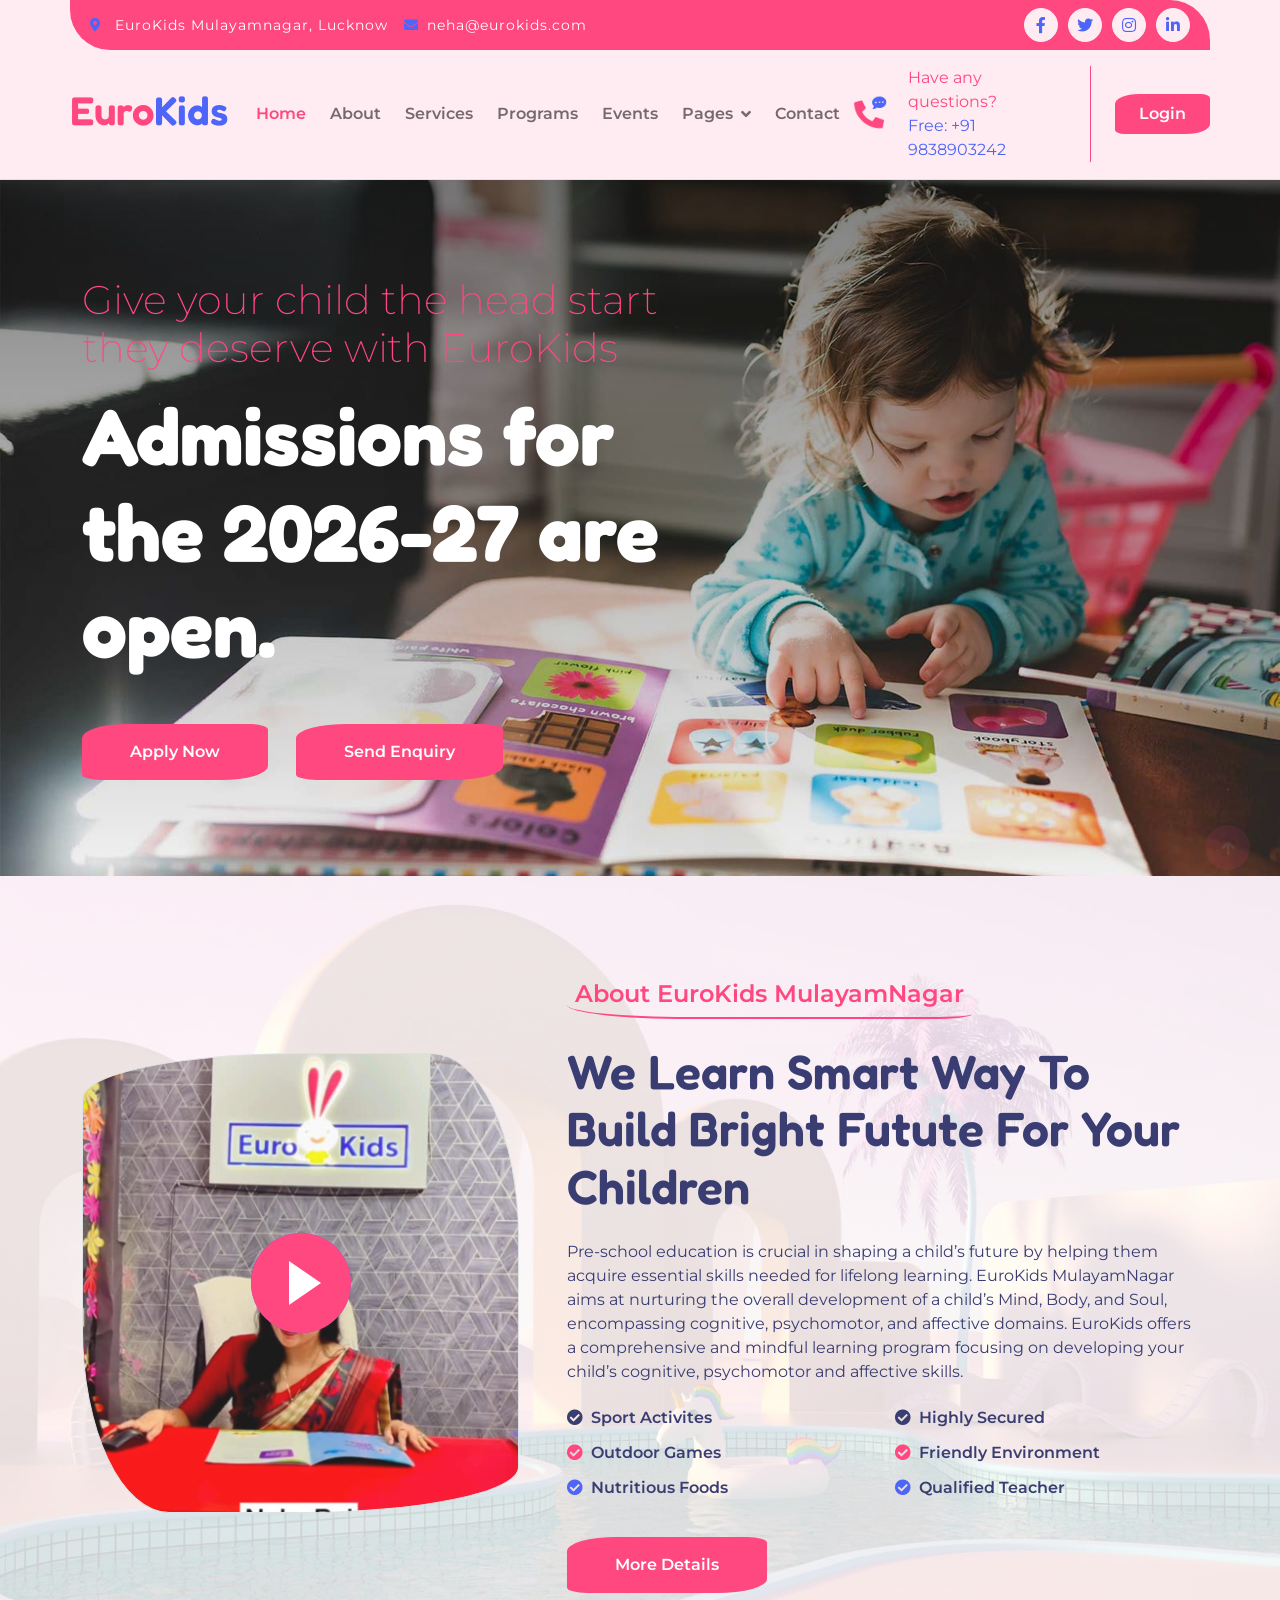
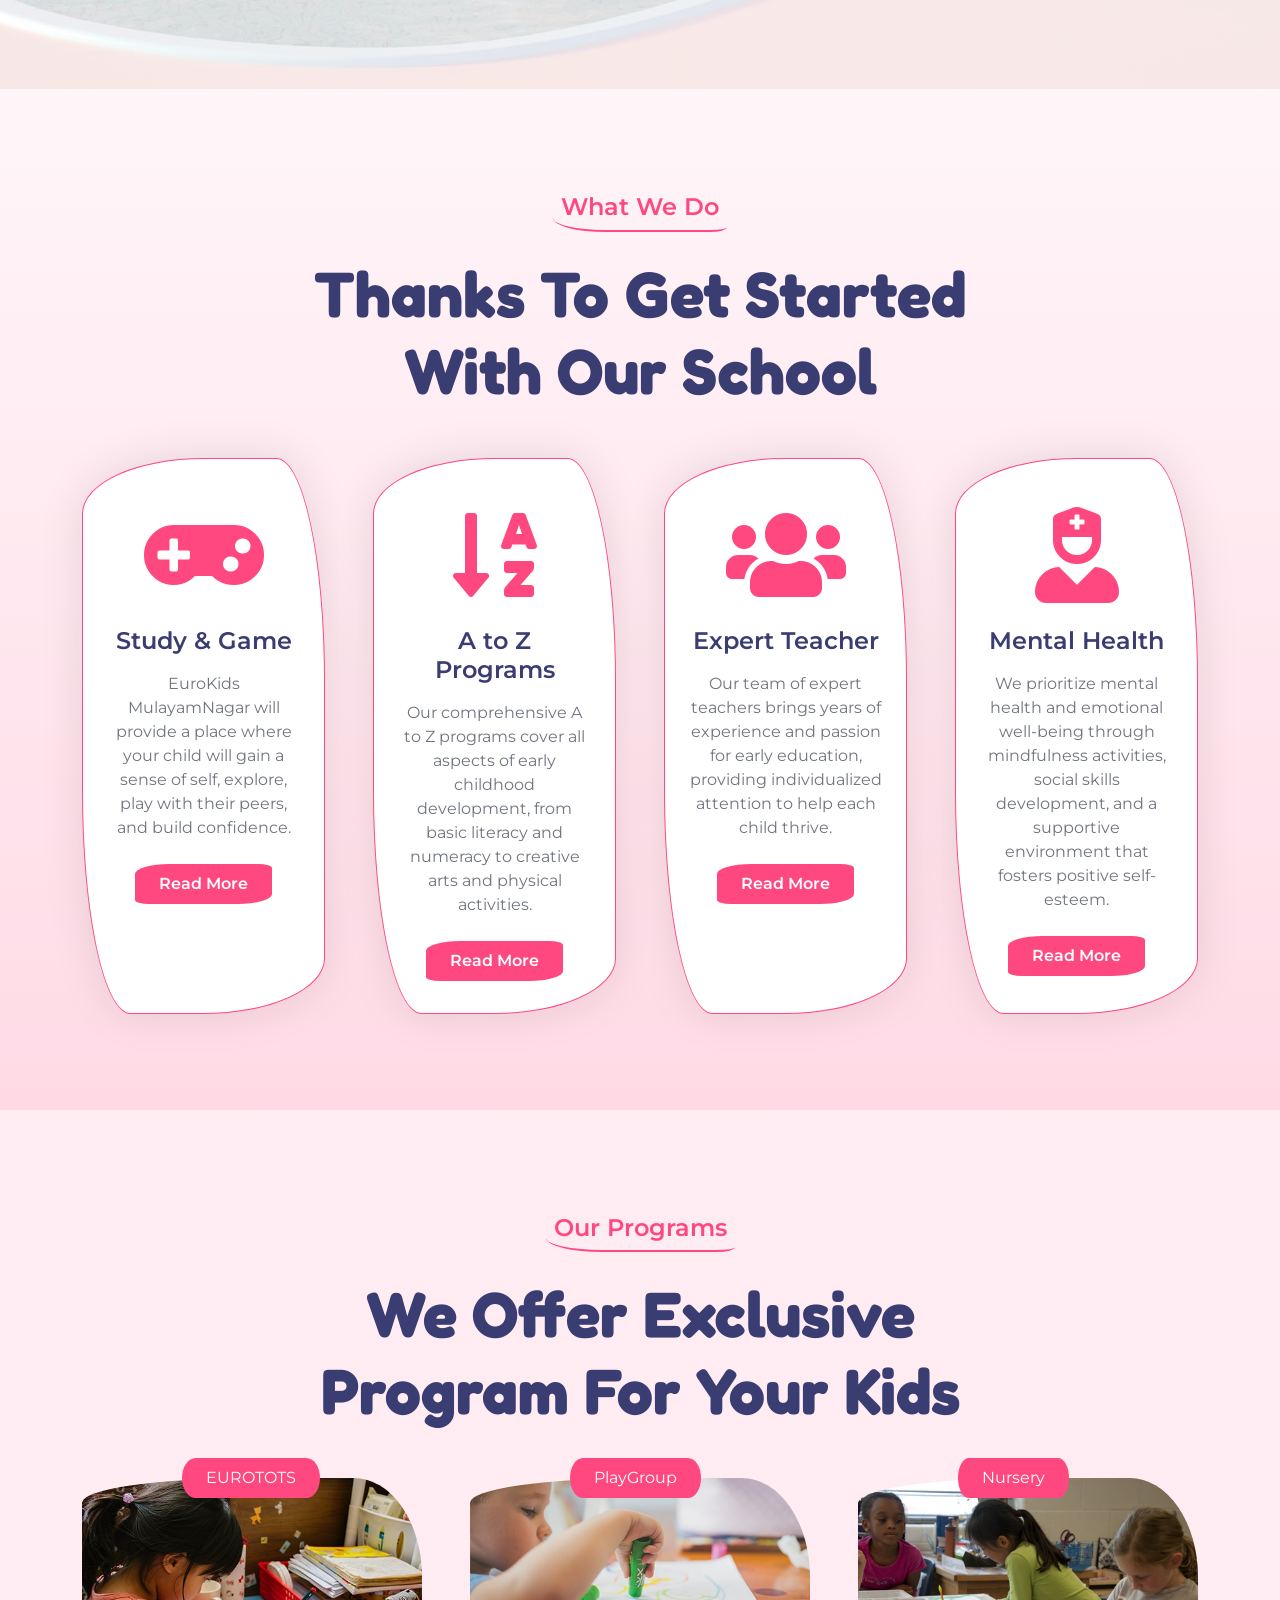
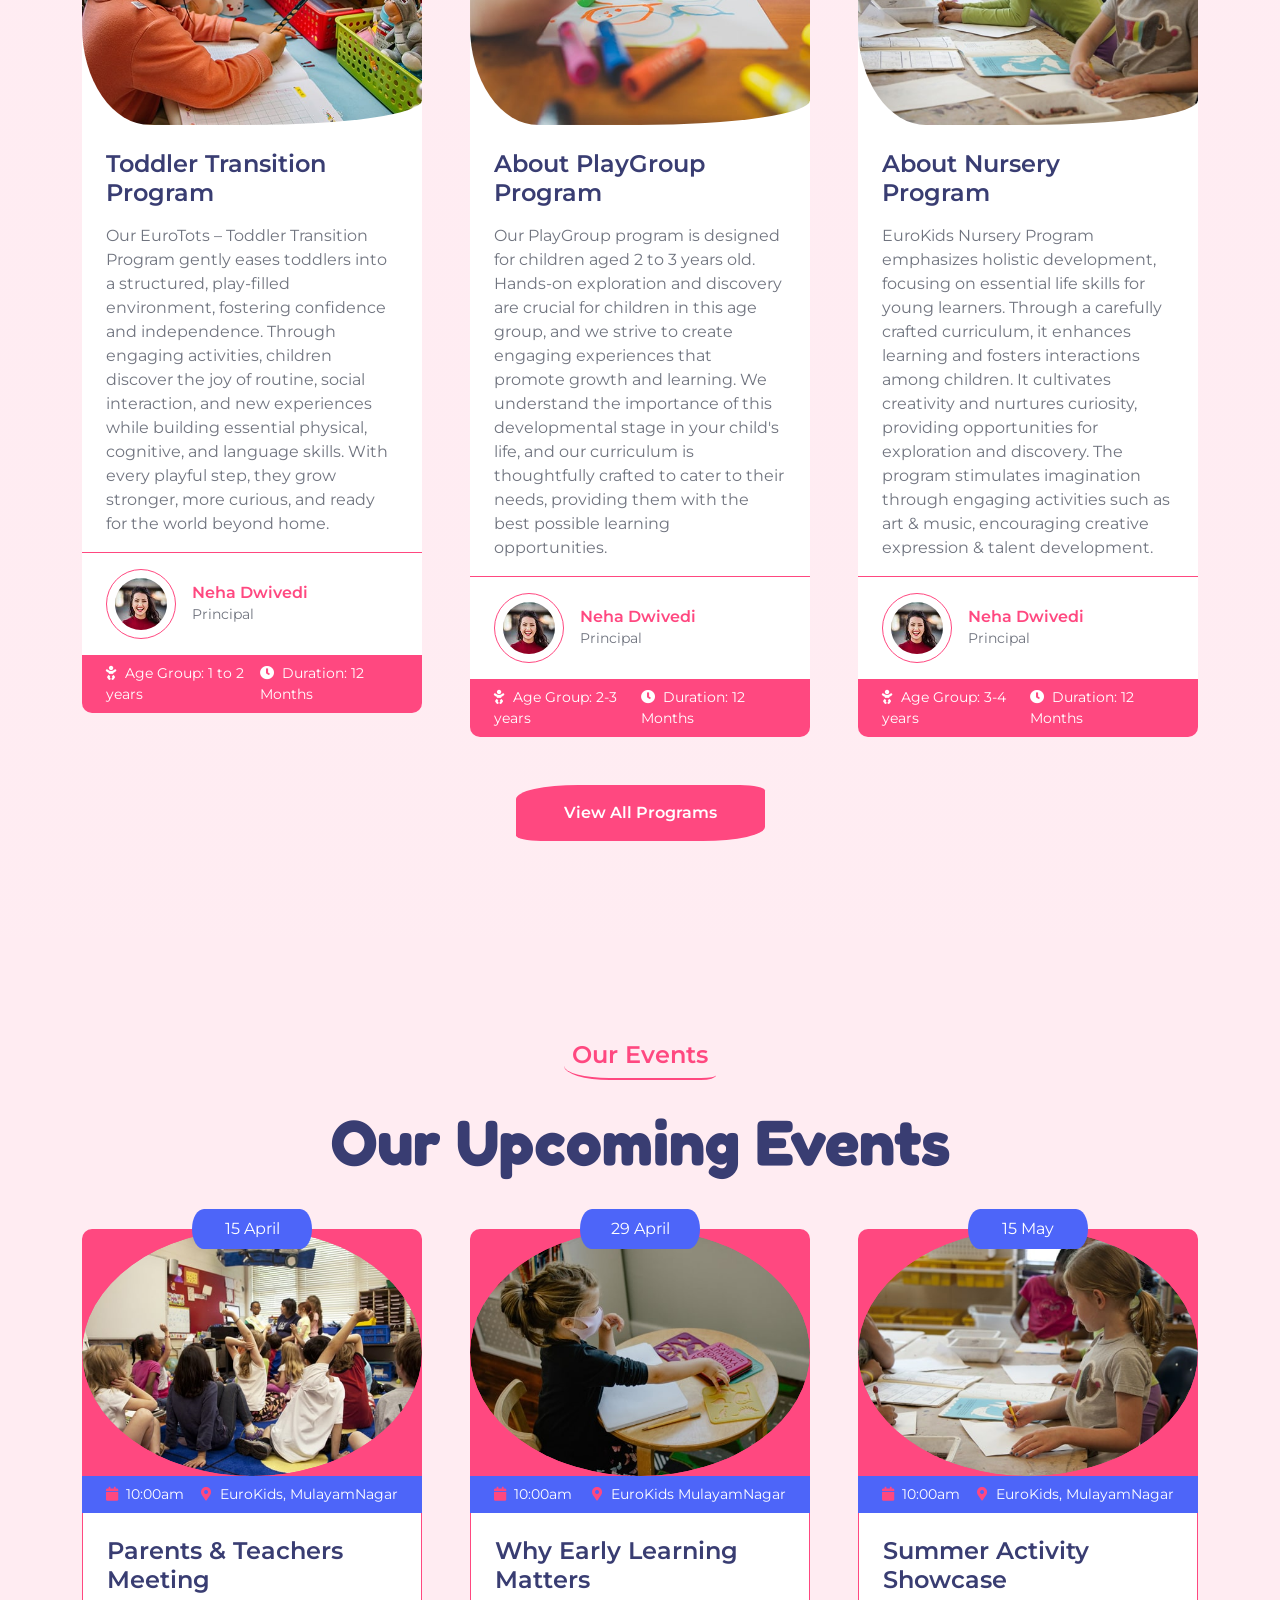
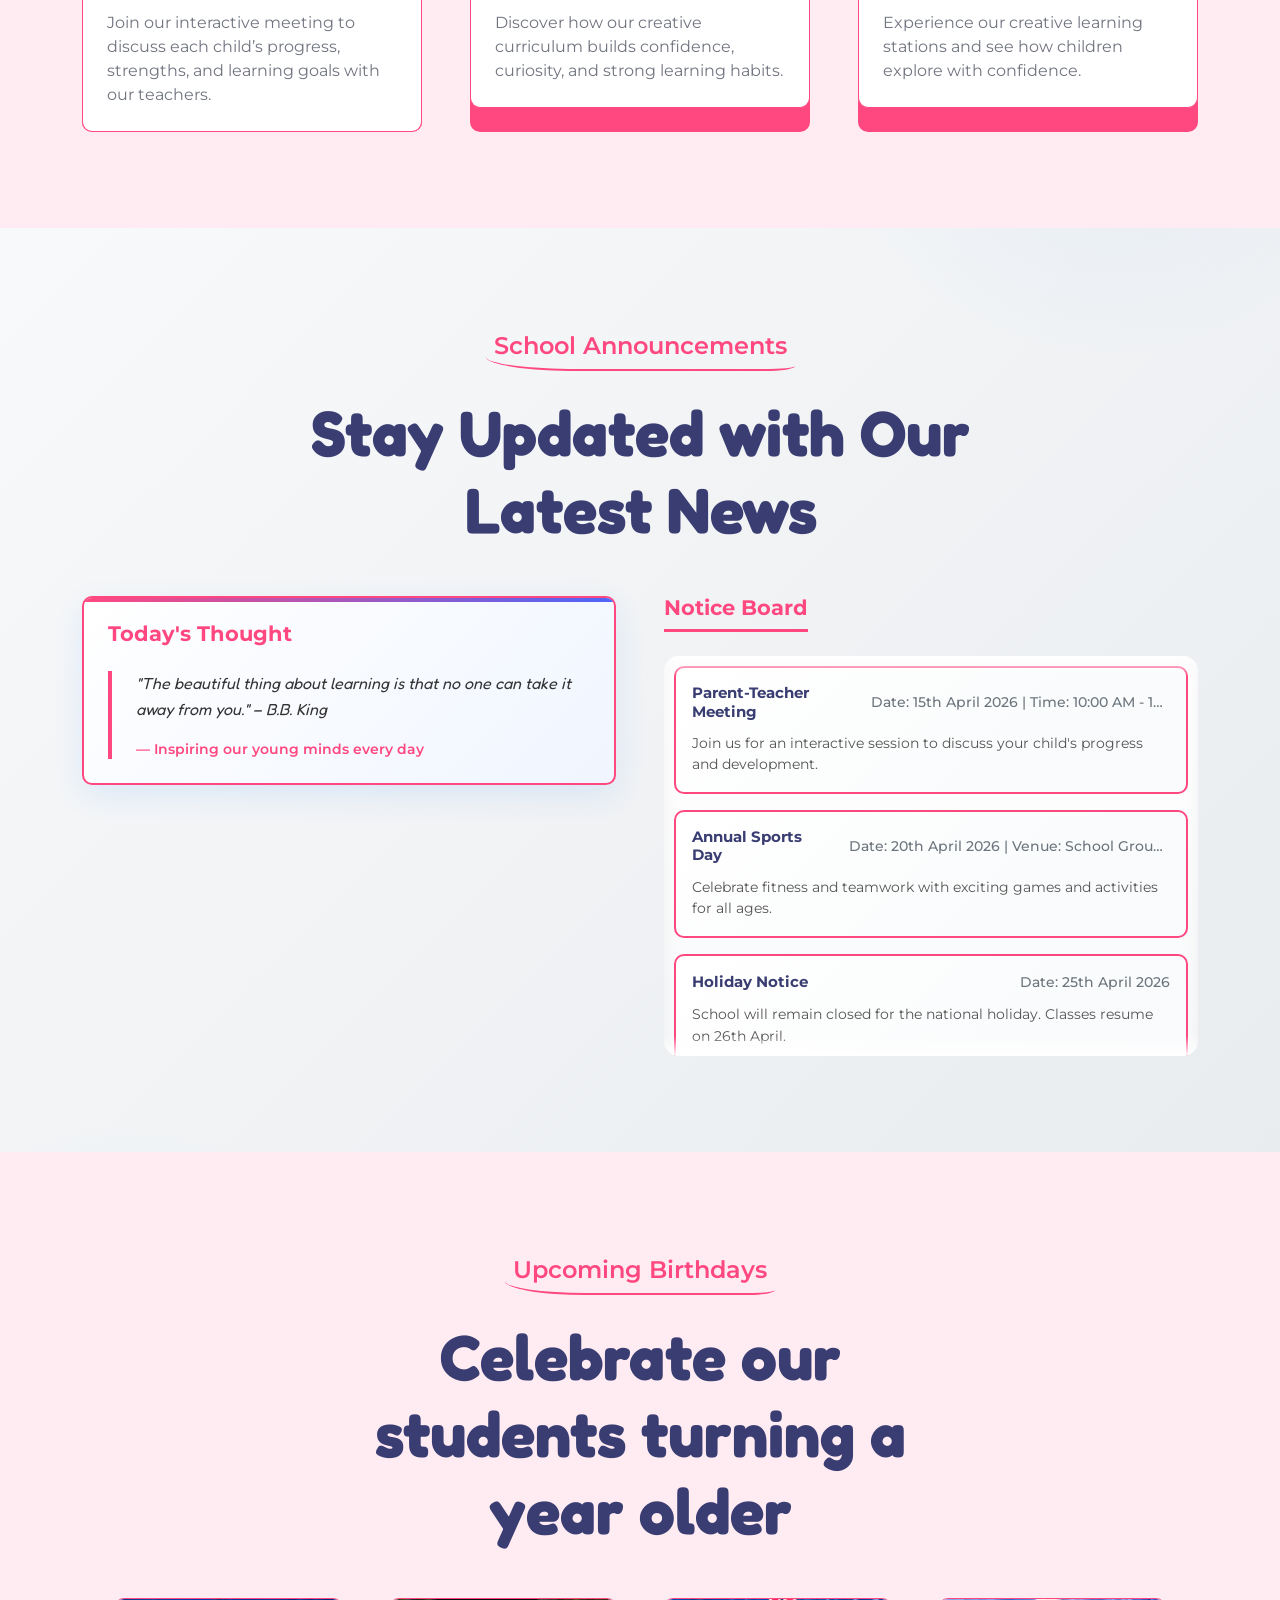
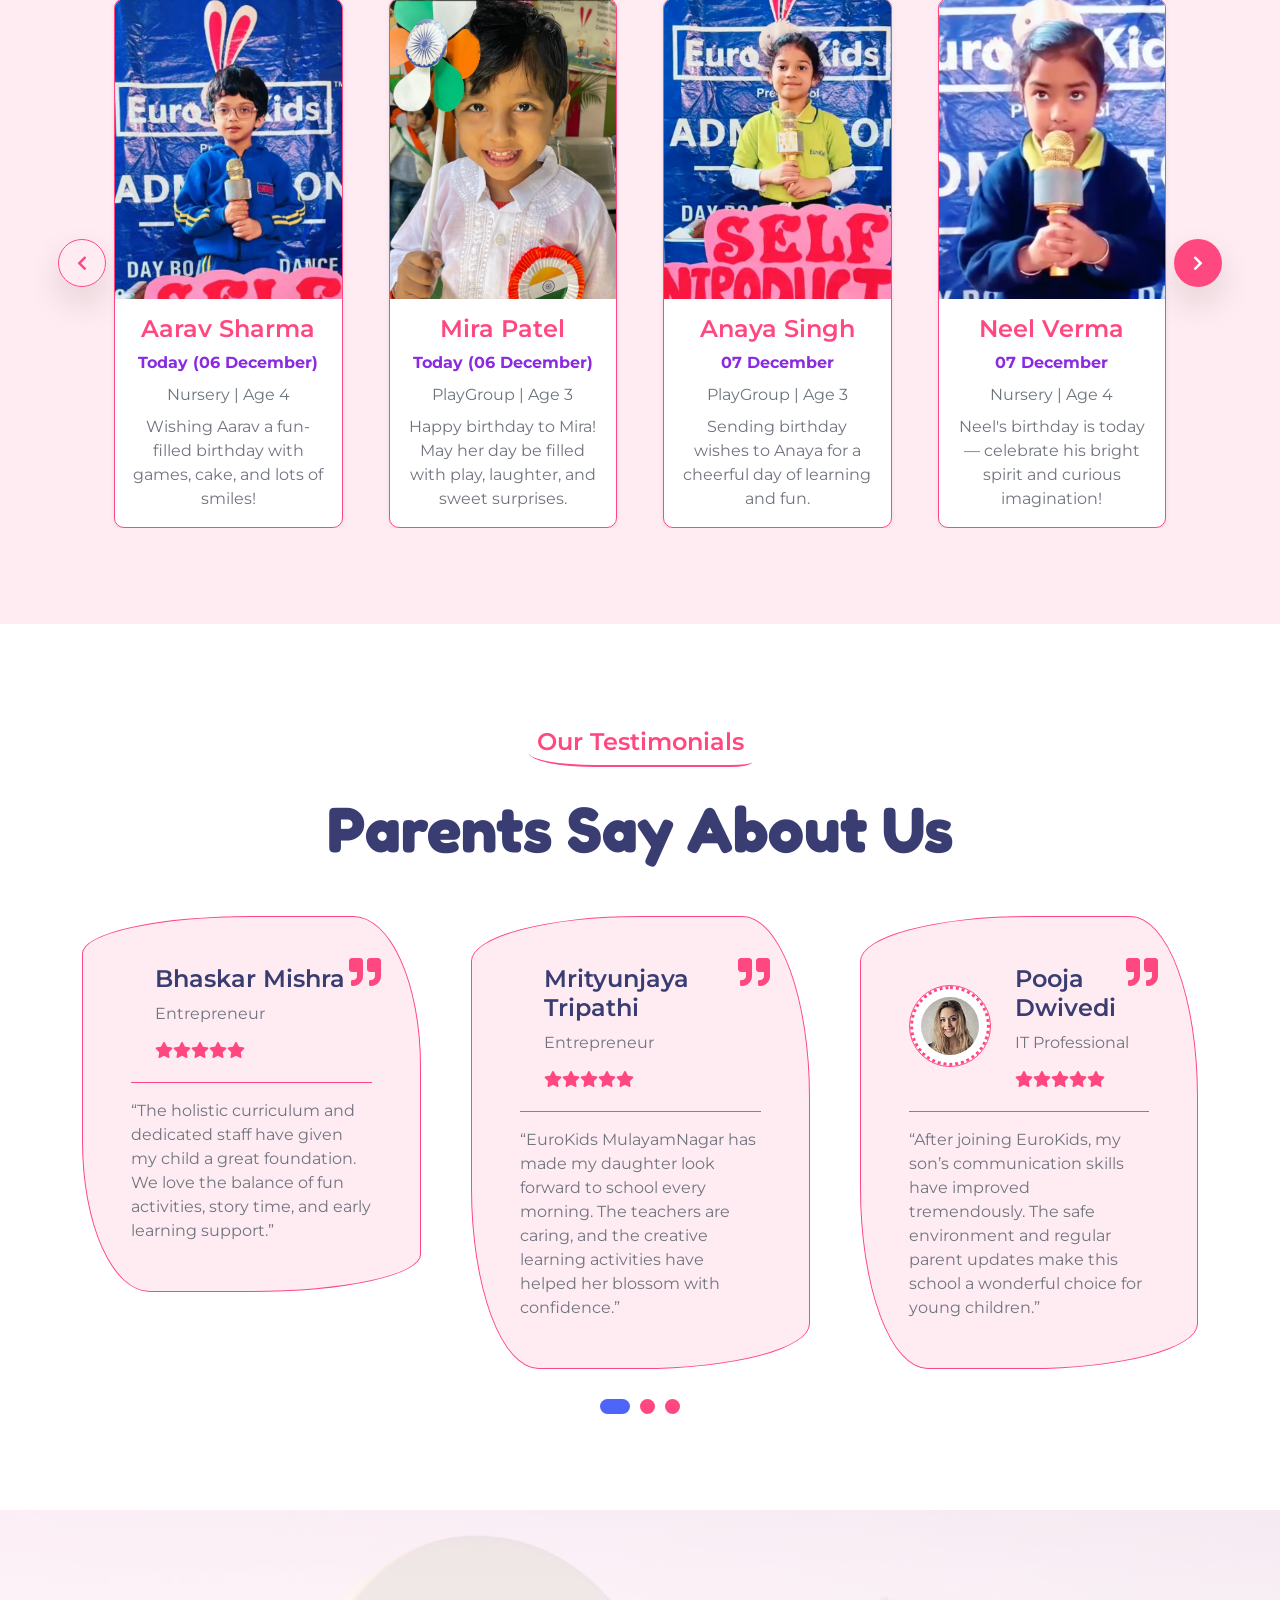
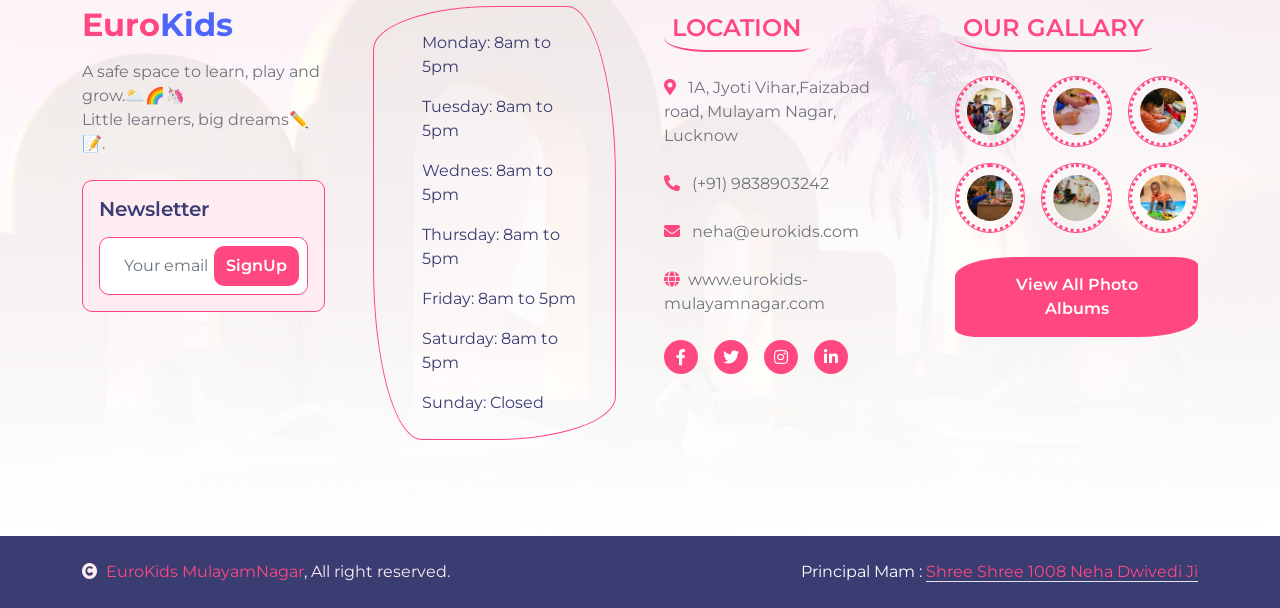
==== commit c38d79b6: "Update greeting from 'Hello' to 'Goodbye'" ====
--- a/index.html
+++ b/index.html
@@ -4,9 +4,14 @@
     <head>
         <meta charset="utf-8">
         <title>EuroKids -  Mulayamnagar, Lucknow</title>
-        <meta content="width=device-width, initial-scale=1.0" name="viewport">
-        <meta content="" name="keywords">
-        <meta content="" name="description">
+ 
+          <meta content="width=device-width, initial-scale=1.0" name="viewport">
+    <meta content="" name="keywords">
+    <meta content="" name="description">
+    <meta property="og:title" content="Neha's School" />
+    <meta name="description" content="Best school in Lucknow!! Application for Admission in Session 2024-25 Intake"/>
+    <meta property="og:image" content="https://error404m.github.io/eurokids/img/about.jpg"/>
+    <meta property="og:url" content="https://www.eurokids.com/admissions"/>
 
         <!-- Google Web Fonts -->
         <link rel="preconnect" href="https://fonts.googleapis.com">
@@ -95,7 +100,9 @@
                                 <a href="#"><span class="text-secondary">Free: +91 9838903242</span></a>
                             </div>
                         </div>
-                        <button class="btn-search btn btn-primary btn-md-square rounded-circle" data-bs-toggle="modal" data-bs-target="#searchModal"><i class="fas fa-search text-white"></i></button>
+                           <button target="_blank" href="https://nbss.co.in/gallery/" class="btn btn-primary px-4 py-2 text-white btn-border-radius">Login</button>
+                    
+                        <!-- <button class="btn-search btn btn-primary btn-md-square rounded-circle" data-bs-toggle="modal" data-bs-target="#searchModal"><i class="fas fa-search text-white"></i></button> -->
                     </div>
                 </nav>
             </div>
@@ -941,4 +948,4 @@
 </script>
     </body>
 
-</html>+</html>
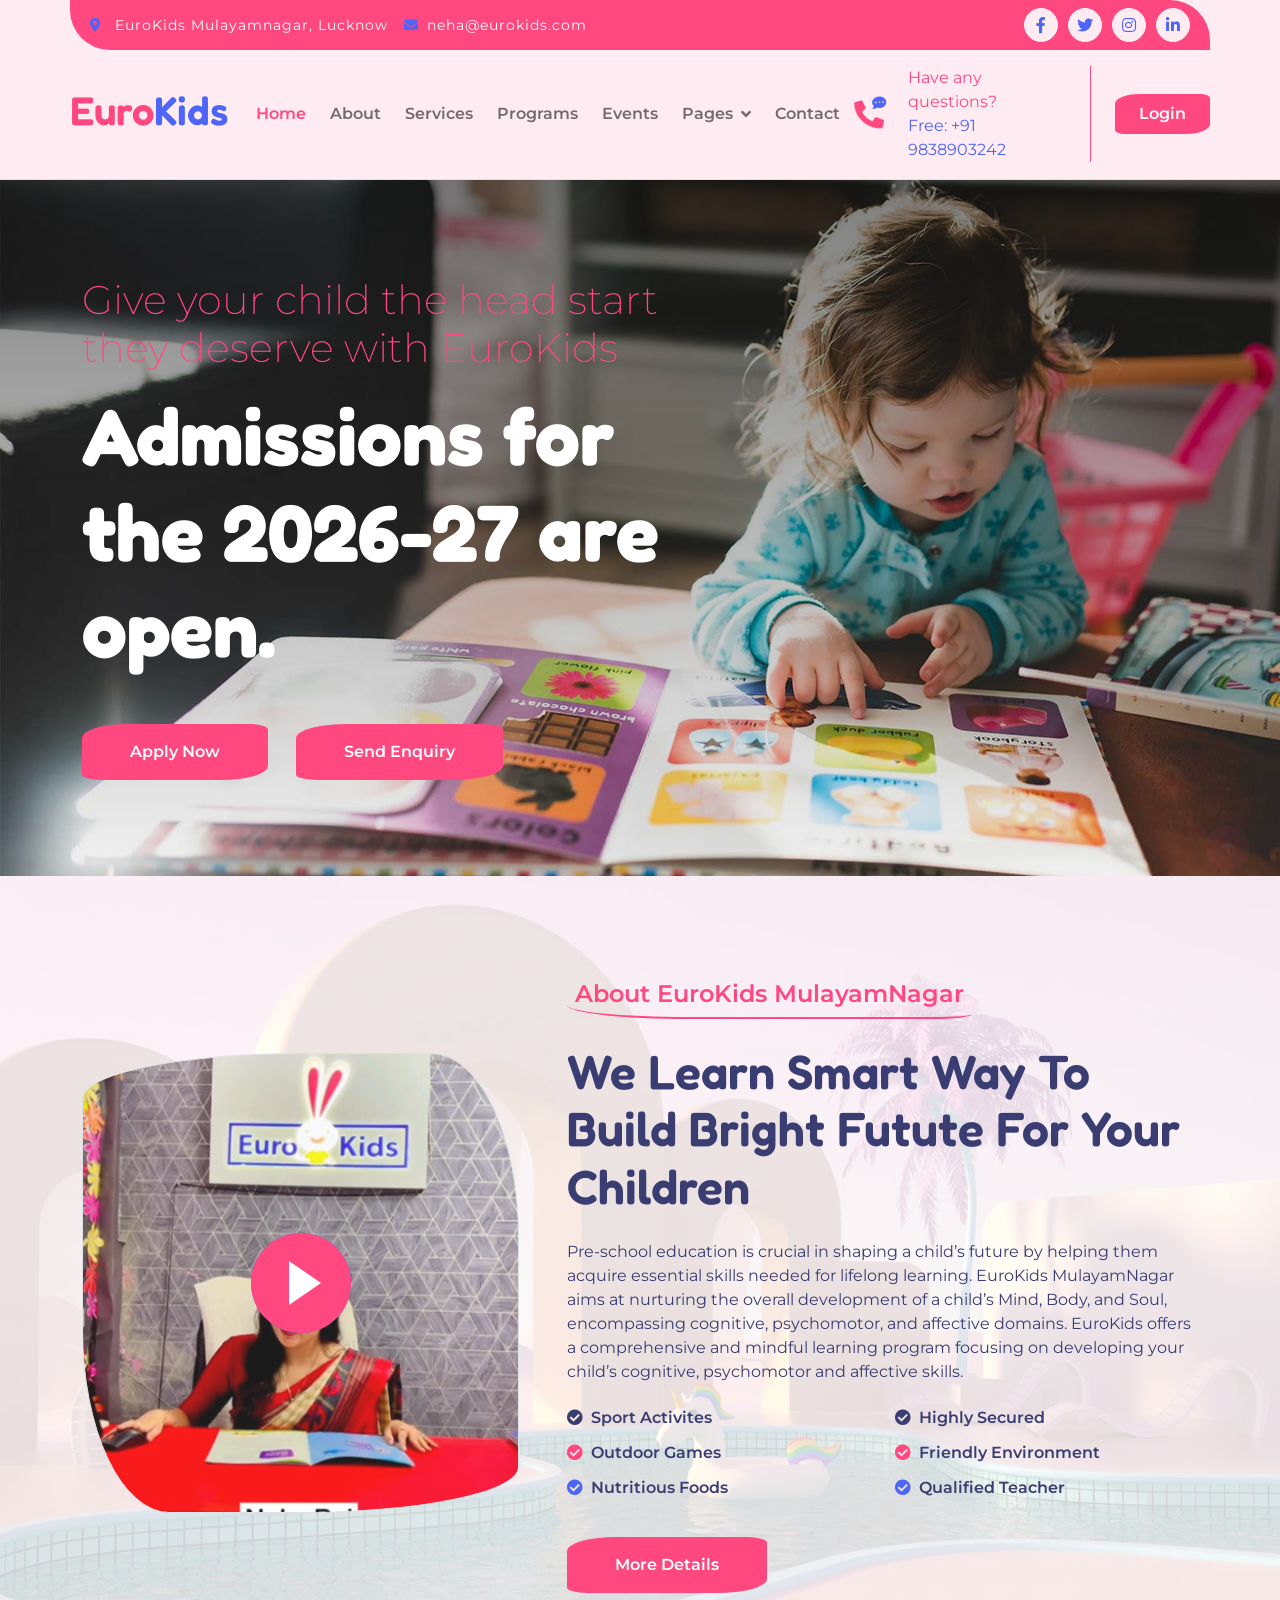
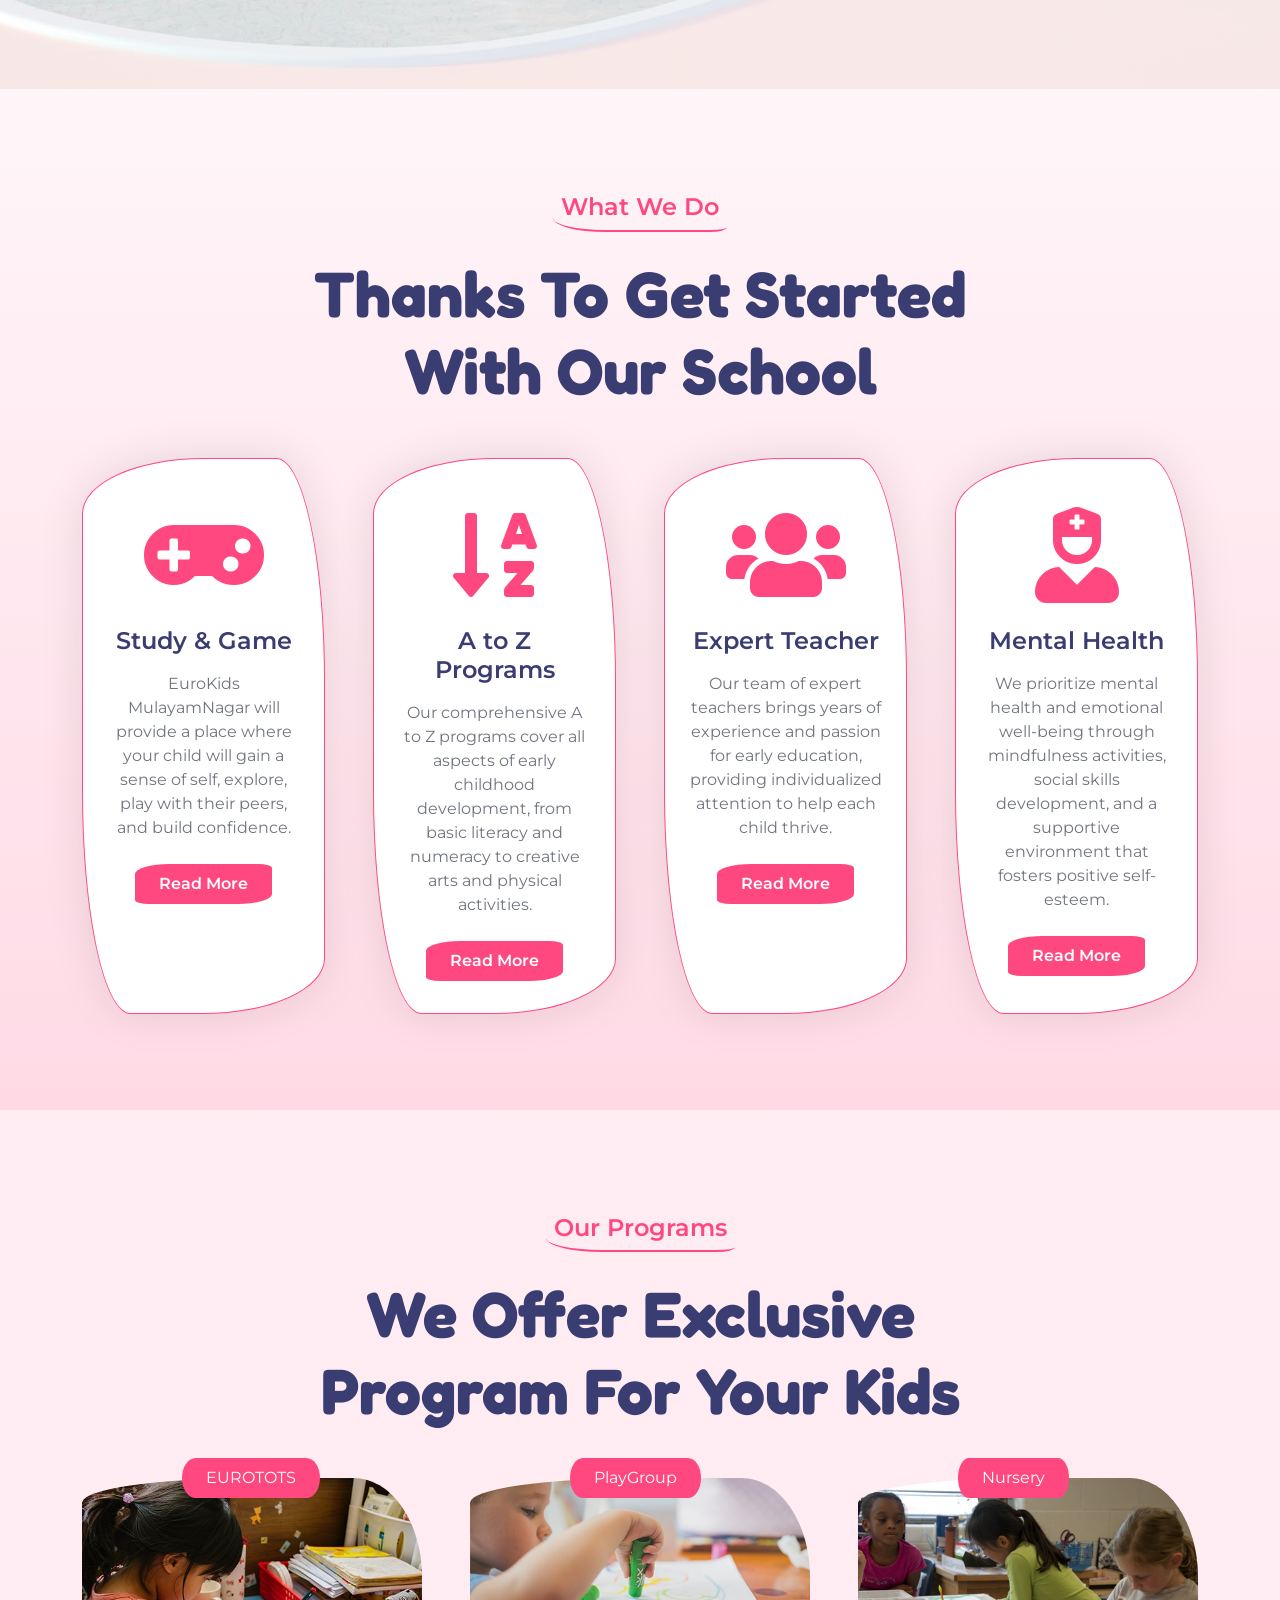
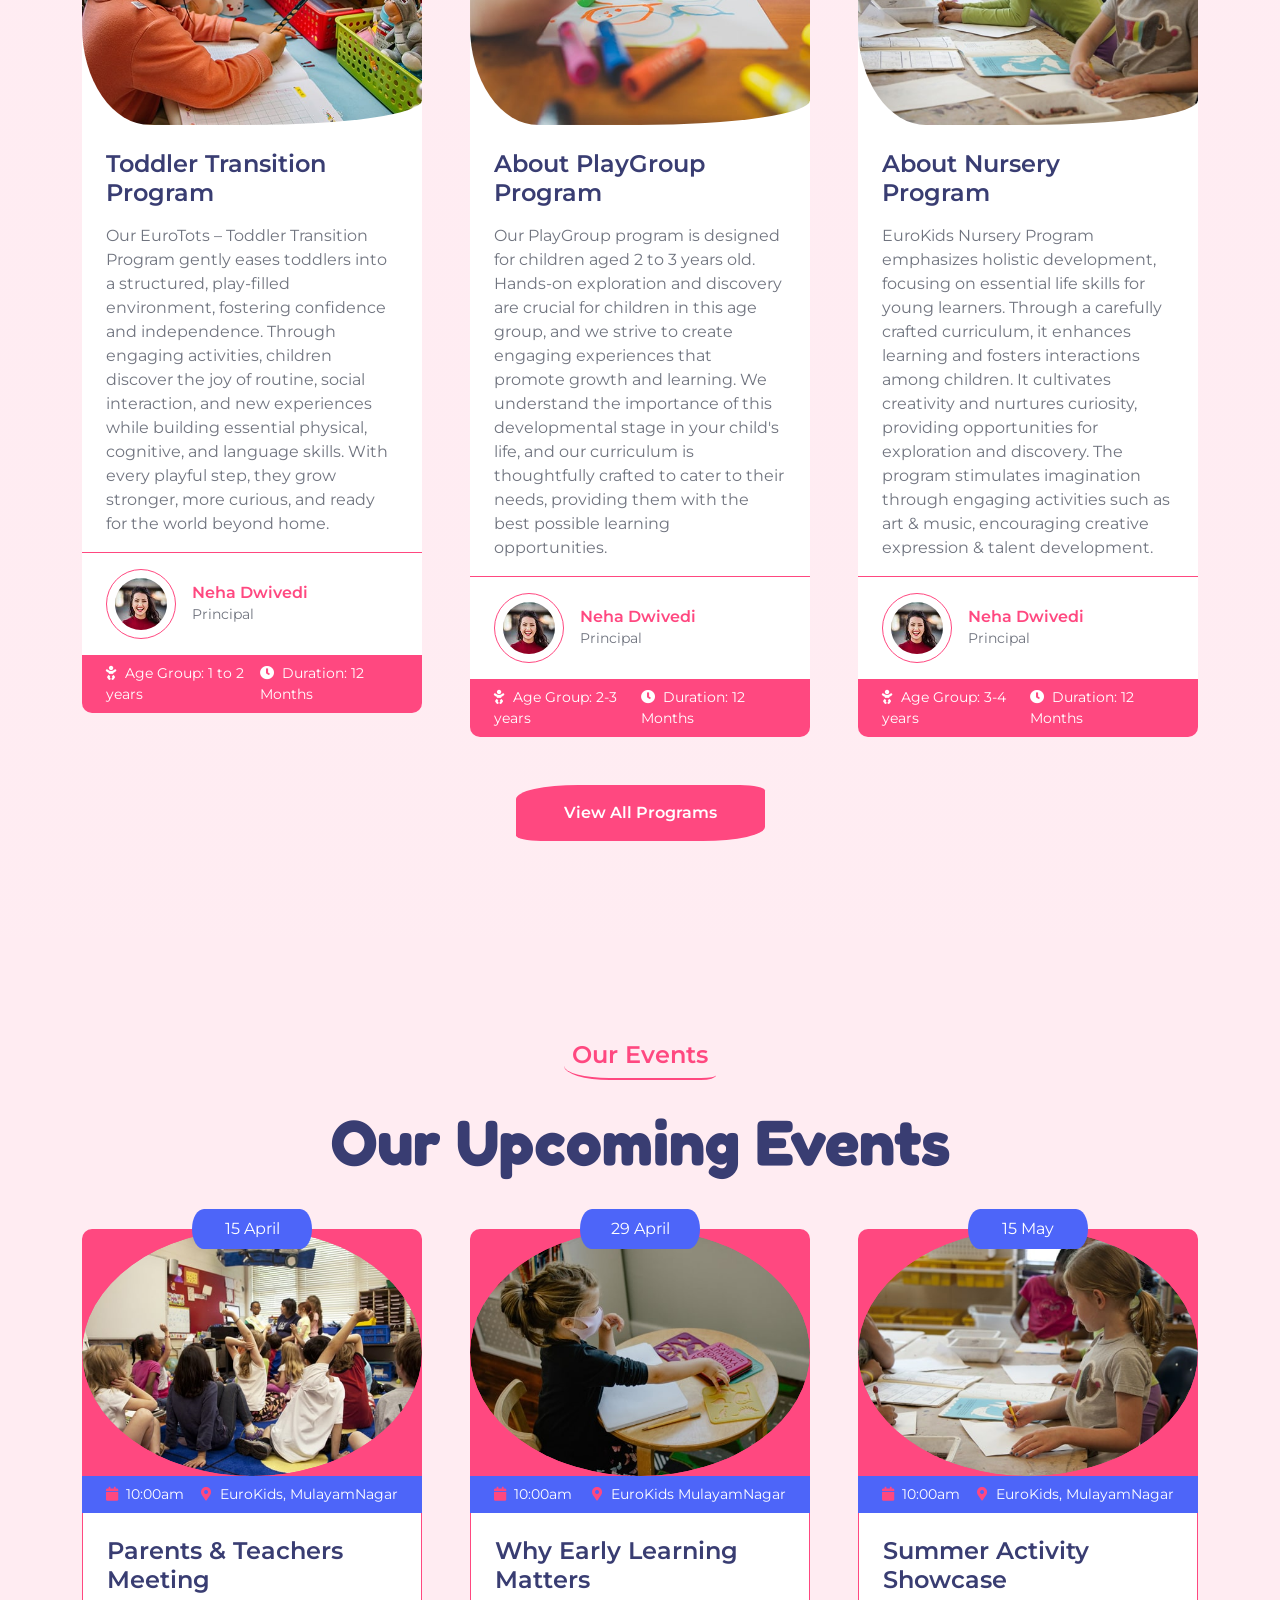
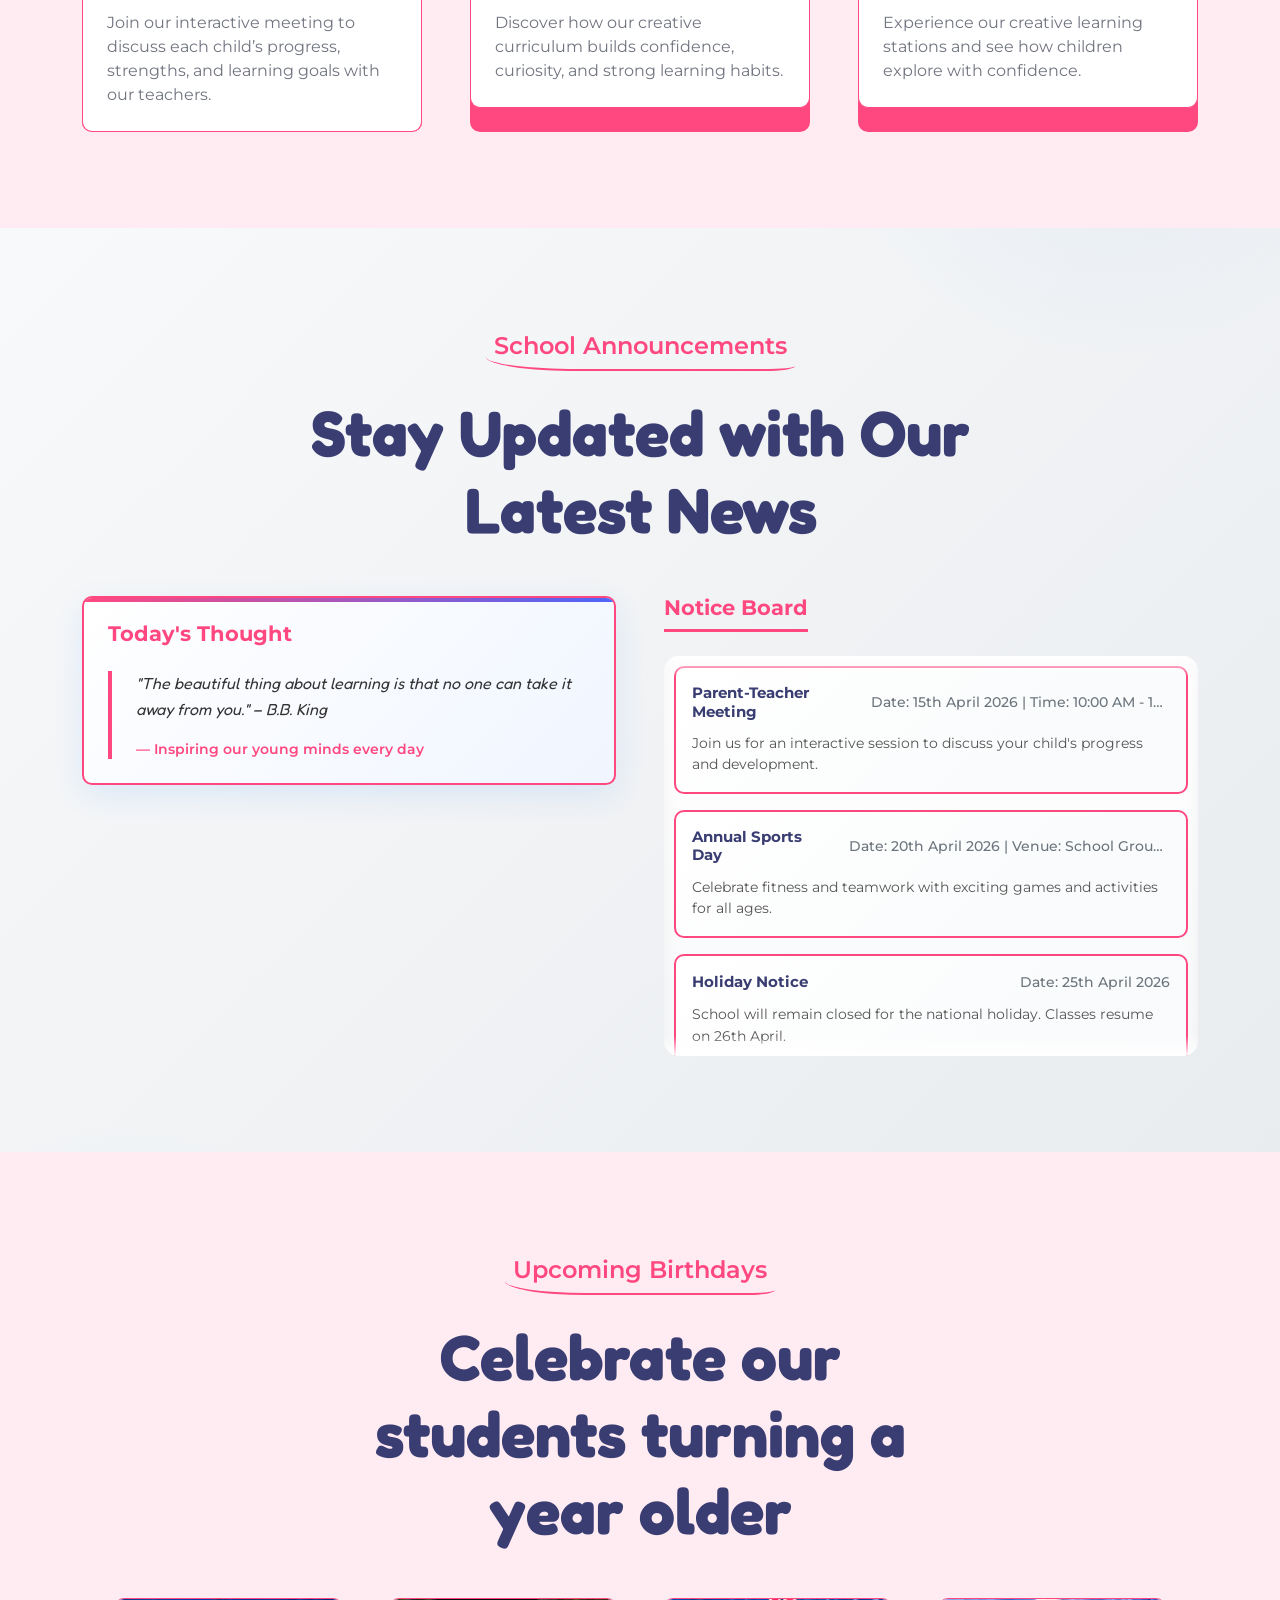
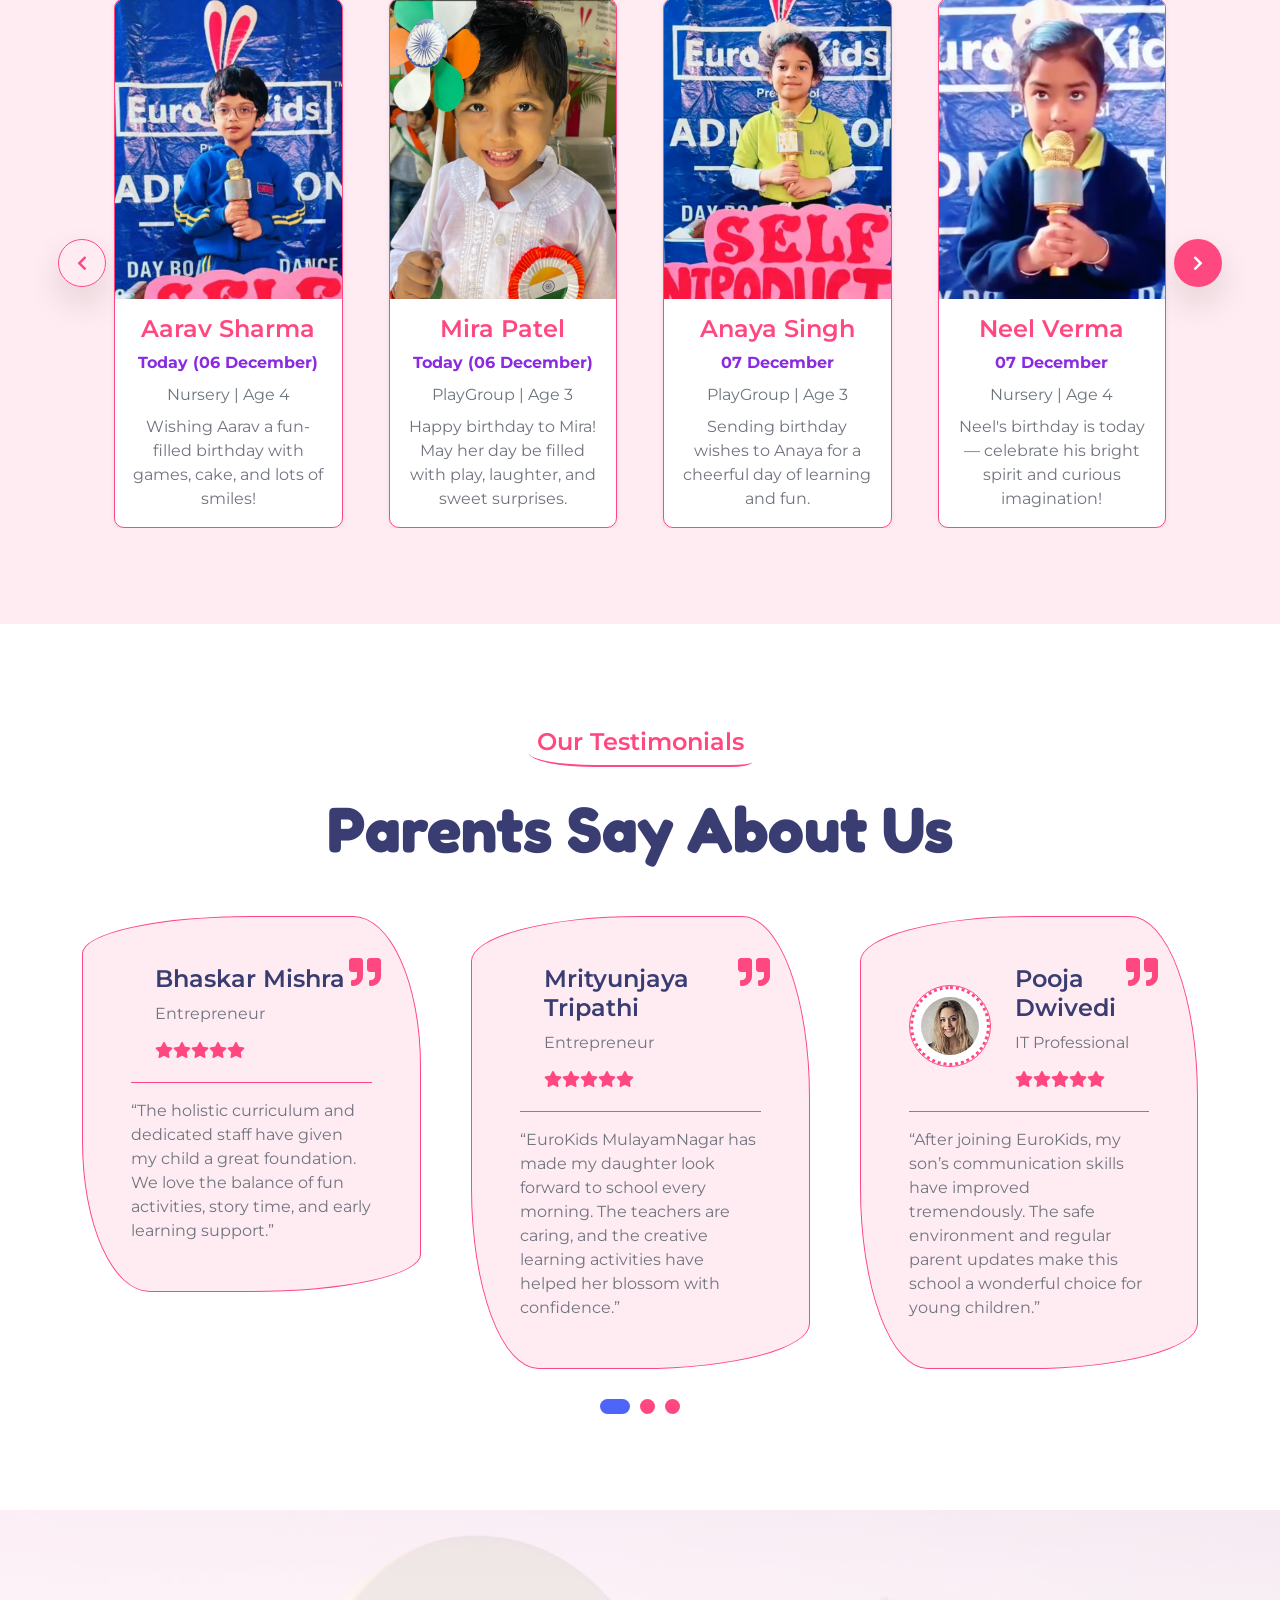
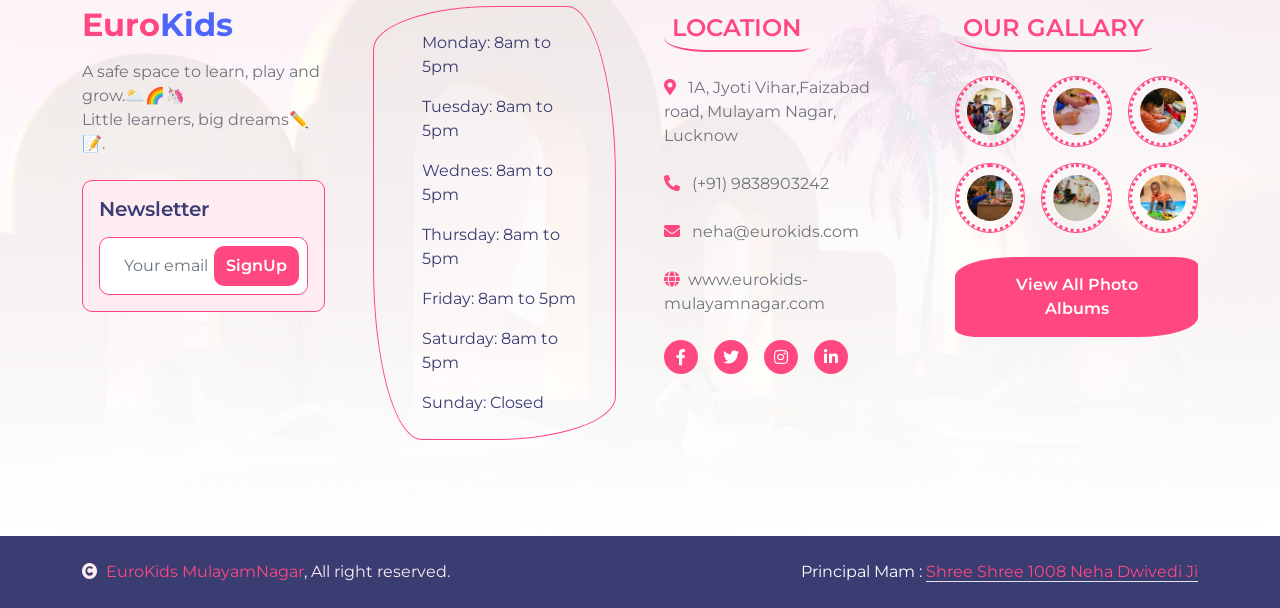
==== commit e2570b4a: "Update print statement from 'Hello' to 'Goodbye'" ====
--- a/index.html
+++ b/index.html
@@ -8,7 +8,7 @@
           <meta content="width=device-width, initial-scale=1.0" name="viewport">
     <meta content="" name="keywords">
     <meta content="" name="description">
-    <meta property="og:title" content="Neha's School" />
+    <meta property="og:title" content="EuroKids -  Mulayamnagar, Lucknow" />
     <meta name="description" content="Best school in Lucknow!! Application for Admission in Session 2024-25 Intake"/>
     <meta property="og:image" content="https://error404m.github.io/eurokids/img/about.jpg"/>
     <meta property="og:url" content="https://www.eurokids.com/admissions"/>
